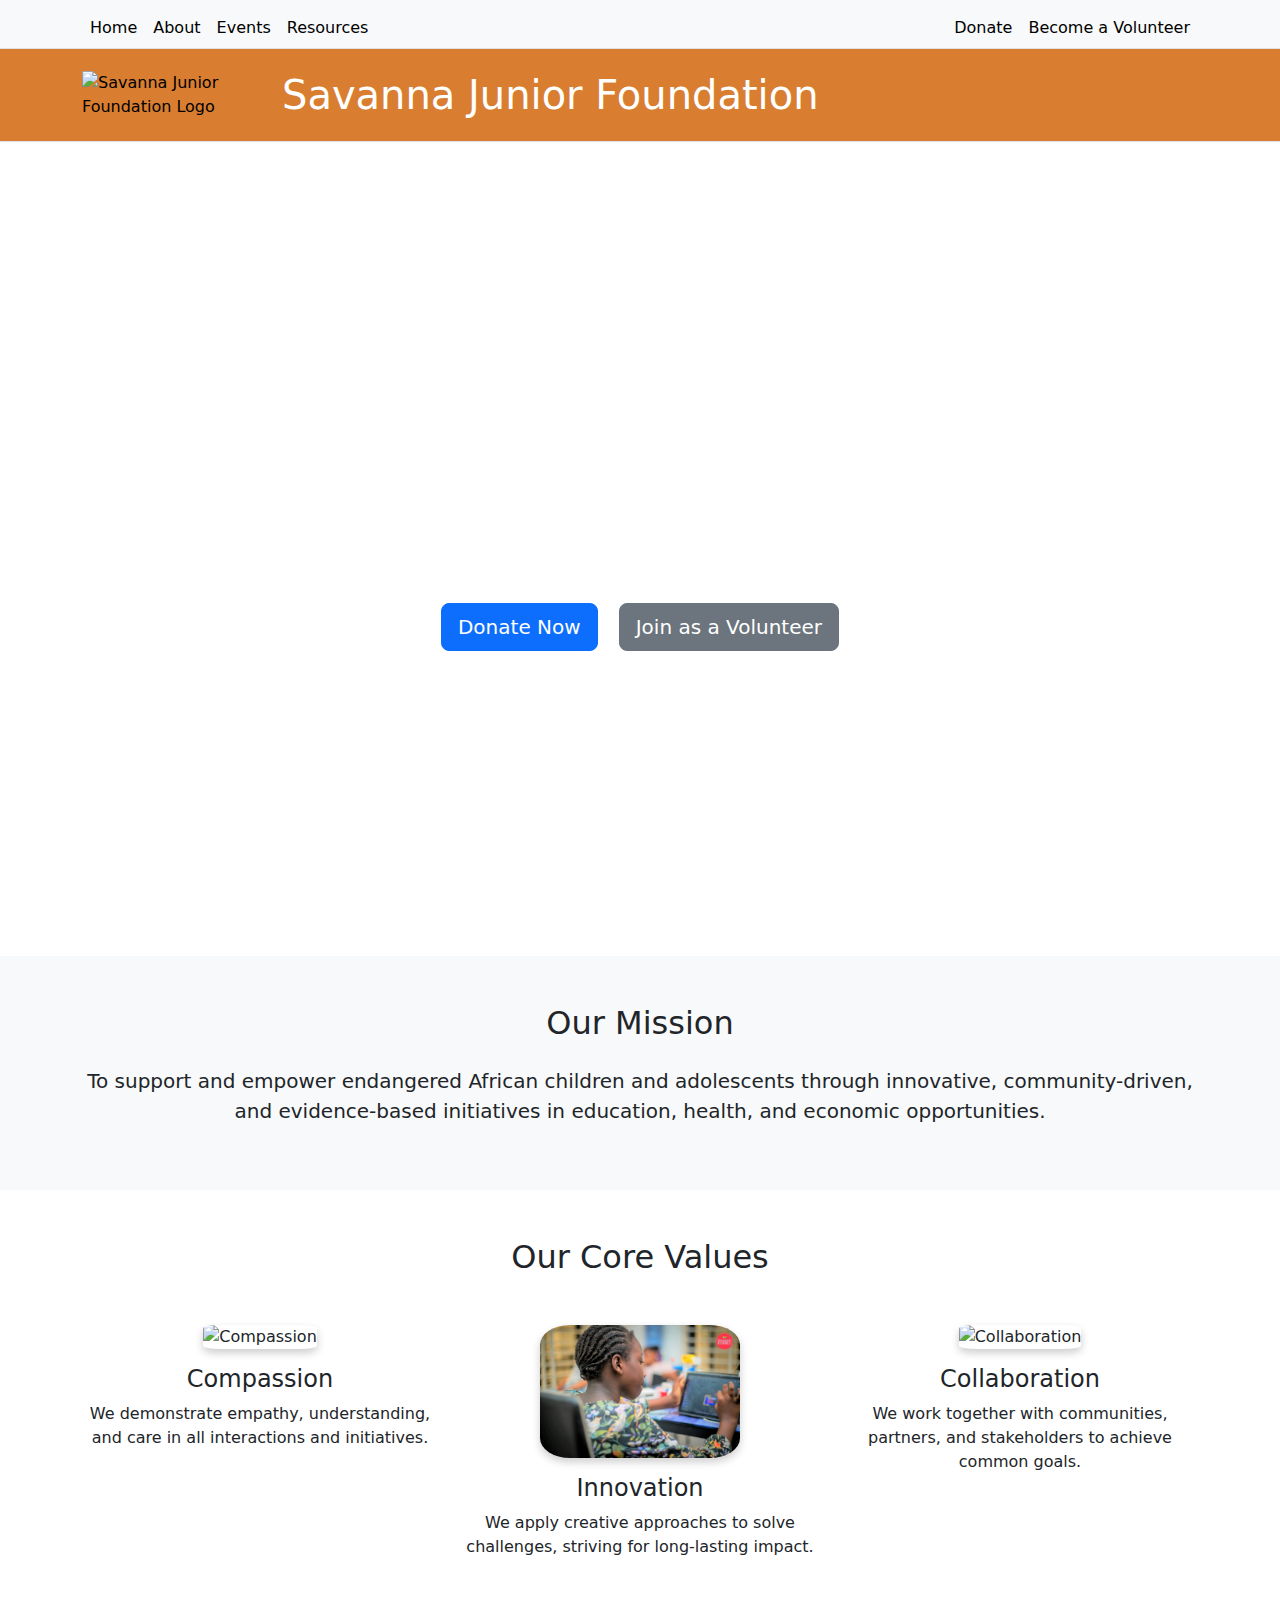
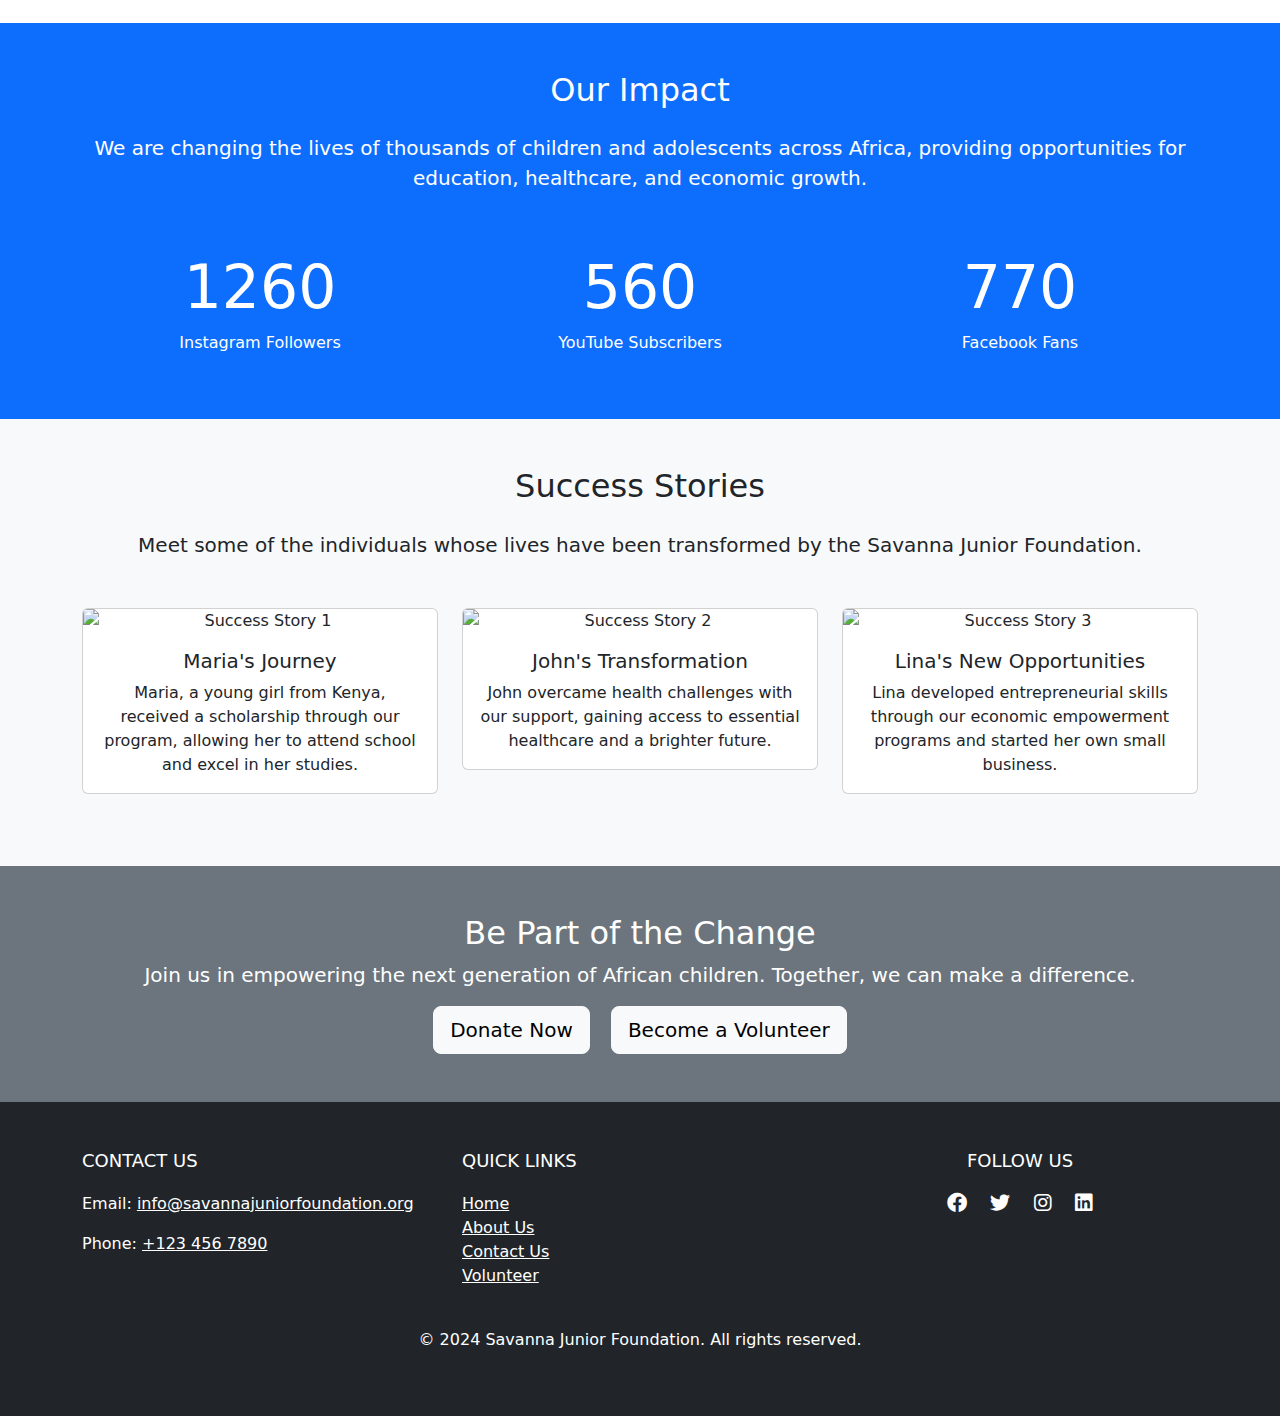
==== index.html @ 9a3e68cd "counter fix" ====
<!DOCTYPE html>
<html lang="en">
<head>
    <meta charset="UTF-8">
    <meta name="viewport" content="width=device-width, initial-scale=1.0">
    <title>Savanna Junior Foundation</title>
    <link href="https://cdn.jsdelivr.net/npm/bootstrap@5.3.3/dist/css/bootstrap.min.css" rel="stylesheet">
    <!-- Font Awesome -->
<link rel="stylesheet" href="https://cdnjs.cloudflare.com/ajax/libs/font-awesome/6.0.0-beta3/css/all.min.css">

    <link rel="stylesheet" href="./styles.css">
</head>
<body>

<!-- NavBar -->
<nav class="py-2 bg-body-tertiary border-bottom custom-navbar">
    <div class="container d-flex flex-wrap">
        <ul class="nav me-auto">
            <li class="nav-item"><a href="/" class="nav-link link-body-emphasis px-2 active" aria-current="page">Home</a></li>
            <li class="nav-item"><a href="/AboutUs.html" class="nav-link link-body-emphasis px-2">About</a></li>
            <li class="nav-item"><a href="/EventCalender.html" class="nav-link link-body-emphasis px-2">Events</a></li>
            <li class="nav-item"><a href="/Resources.html" class="nav-link link-body-emphasis px-2">Resources</a></li>
        </ul>
        <ul class="nav">
            <li class="nav-item"><a href="/Donation.html" class="nav-link link-body-emphasis px-2">Donate</a></li>
            <li class="nav-item"><a href="/Volunteer.html" class="nav-link link-body-emphasis px-2">Become a Volunteer</a></li>
        </ul>
    </div>
</nav>

<header class="py-3 mb-4 border-bottom">
    <div class="container d-flex flex-wrap justify-content-center">
        <a href="/" class="d-flex align-items-center mb-3 mb-lg-0 me-lg-auto link-body-emphasis text-decoration-none">
            <img src="./images/logo.png" width="200" alt="Savanna Junior Foundation Logo">
            <div class="fs-1 header-title">Savanna Junior Foundation</div>
        </a>
    </div>
</header>

<!-- Hero Section -->
<section class="hero-section text-center" style="background-image: url('./images/hero-image.png'); background-size: cover; background-position: center; padding: 80px 0; color: white;">
    <div class="container">
        <h1 class="display-4">Empowering Every Child</h1>
        <p class="lead">Supporting and empowering African children through innovative, community-driven, and evidence-based initiatives.</p>
        <a href="/Donation.html" class="btn btn-primary btn-lg">Donate Now</a>
        <a href="/Volunteer.html" class="btn btn-secondary btn-lg ms-3">Join as a Volunteer</a>
    </div>
</section>

<!-- Mission Section -->
<section class="py-5 text-center bg-light">
    <div class="container">
        <h2 class="mb-4">Our Mission</h2>
        <p class="lead">To support and empower endangered African children and adolescents through innovative, community-driven, and evidence-based initiatives in education, health, and economic opportunities.</p>
    </div>
</section>

<!-- Core Values Section -->
<section class="core-values py-5">
  <div class="container">
    <h2 class="text-center mb-5">Our Core Values</h2>
    <div class="row">
      <div class="col-md-4 text-center">
        <img src="./images/compassion.png" alt="Compassion" class="core-value-img img-fluid mb-3">
        <h4>Compassion</h4>
        <p>We demonstrate empathy, understanding, and care in all interactions and initiatives.</p>
      </div>
      <div class="col-md-4 text-center">
        <img src="./images/innovation.png" alt="Innovation" class="core-value-img img-fluid mb-3">
        <h4>Innovation</h4>
        <p>We apply creative approaches to solve challenges, striving for long-lasting impact.</p>
      </div>
      <div class="col-md-4 text-center">
        <img src="./images/collaboration.png" alt="Collaboration" class="core-value-img img-fluid mb-3">
        <h4>Collaboration</h4>
        <p>We work together with communities, partners, and stakeholders to achieve common goals.</p>
      </div>
    </div>
  </div>
</section>


<!-- Impact Section -->
<section class="py-5 bg-primary text-white">
  <div class="container text-center">
      <h2 class="mb-4">Our Impact</h2>
      <p class="lead mb-5">We are changing the lives of thousands of children and adolescents across Africa, providing opportunities for education, healthcare, and economic growth.</p>
      <div class="row">
          <div class="col-md-4">
              <h3 class="counter" data-target="12000">0</h3>
              <p>Instagram Followers</p>
          </div>
          <div class="col-md-4">
              <h3 class="counter" data-target="5000">0</h3>
              <p>YouTube Subscribers</p>
          </div>
          <div class="col-md-4">
              <h3 class="counter" data-target="7500">0</h3>
              <p>Facebook Fans</p>
          </div>
      </div>
  </div>
</section>


<!-- Success Stories Section -->
<section class="py-5 text-center bg-light">
    <div class="container">
        <h2 class="mb-4">Success Stories</h2>
        <p class="lead mb-5">Meet some of the individuals whose lives have been transformed by the Savanna Junior Foundation.</p>
        <div class="row">
            <div class="col-md-4">
                <div class="card mb-4">
                    <img src="./images/story1.jpg" class="card-img-top" alt="Success Story 1">
                    <div class="card-body">
                        <h5 class="card-title">Maria's Journey</h5>
                        <p class="card-text">Maria, a young girl from Kenya, received a scholarship through our program, allowing her to attend school and excel in her studies.</p>
                    </div>
                </div>
            </div>
            <div class="col-md-4">
                <div class="card mb-4">
                    <img src="./images/story2.jpg" class="card-img-top" alt="Success Story 2">
                    <div class="card-body">
                        <h5 class="card-title">John's Transformation</h5>
                        <p class="card-text">John overcame health challenges with our support, gaining access to essential healthcare and a brighter future.</p>
                    </div>
                </div>
            </div>
            <div class="col-md-4">
                <div class="card mb-4">
                    <img src="./images/story3.jpg" class="card-img-top" alt="Success Story 3">
                    <div class="card-body">
                        <h5 class="card-title">Lina's New Opportunities</h5>
                        <p class="card-text">Lina developed entrepreneurial skills through our economic empowerment programs and started her own small business.</p>
                    </div>
                </div>
            </div>
        </div>
    </div>
</section>

<!-- Call to Action Section -->
<section class="py-5 bg-secondary text-white text-center">
    <div class="container">
        <h2>Be Part of the Change</h2>
        <p class="lead">Join us in empowering the next generation of African children. Together, we can make a difference.</p>
        <a href="/Donation.html" class="btn btn-light btn-lg me-3">Donate Now</a>
        <a href="/Volunteer.html" class="btn btn-light btn-lg">Become a Volunteer</a>
    </div>
</section>

<!-- Footer -->
<footer class="py-5 bg-dark text-white">
  <div class="container">
    <div class="row">
      <!-- Contact Us Section -->
      <div class="col-md-4">
        <h5>Contact Us</h5>
        <p>Email: <a href="mailto:info@savannajuniorfoundation.org" class="text-white">info@savannajuniorfoundation.org</a></p>
        <p>Phone: <a href="tel:+1234567890" class="text-white">+123 456 7890</a></p>
      </div>
      <!-- Quick Links Section -->
      <div class="col-md-4">
        <h5>Quick Links</h5>
        <ul class="list-unstyled">
          <li><a href="/" class="text-white">Home</a></li>
          <li><a href="/AboutUs.html" class="text-white">About Us</a></li>
          <li><a href="/Contact.html" class="text-white">Contact Us</a></li>
          <li><a href="/Volunteer.html" class="text-white">Volunteer</a></li>
        </ul>
      </div>
      <!-- Follow Us Section -->
      <div class="col-md-4 text-center">
        <h5>Follow Us</h5>
        <ul class="list-inline">
          <li class="list-inline-item">
            <a href="#" class="text-white">
              <i class="fab fa-facebook fa-lg"></i>
            </a>
          </li>
          <li class="list-inline-item">
            <a href="#" class="text-white">
              <i class="fab fa-twitter fa-lg"></i>
            </a>
          </li>
          <li class="list-inline-item">
            <a href="#" class="text-white">
              <i class="fab fa-instagram fa-lg"></i>
            </a>
          </li>
          <li class="list-inline-item">
            <a href="#" class="text-white">
              <i class="fab fa-linkedin fa-lg"></i>
            </a>
          </li>
        </ul>
      </div>
    </div>
    <div class="text-center mt-4">
      <p>&copy; 2024 Savanna Junior Foundation. All rights reserved.</p>
    </div>
  </div>
</footer>

<script>
  const counters = document.querySelectorAll(".counter");

  counters.forEach((counter) => {
    counter.innerText = "0";

    const updateCounter = () => {
      const target = +counter.getAttribute("data-target");
      const count = +counter.innerText;

      const increment = target / 700;  // Adjust the speed by changing the divisor

      if (count < target) {
        counter.innerText = `${Math.ceil(count + increment)}`;
        setTimeout(updateCounter, 10);  // Speed of update (adjust for faster/slower)
      } else {
        counter.innerText = target;
      }
    };

    updateCounter();
  });
</script>

</body>
</html>
---- styles.css ----
/* navbar */
.custom-navbar {
    background-color: #D97E30; 
    padding-bottom: 0 !important; 
    position: sticky;
}

header.py-3.mb-4.border-bottom {
    padding-top: 30px;
    background-color:#D97E30 ;
    
}
.header-title{
    color: white;
}

.custom-navbar .nav-link:hover {
    color: #6a6968 !important; 
}

/*  */


/* foooter */
.custom-footer{
    background-color: #D97E30;
    color: white;
    width: auto;
}
.sub-btn{
    color: white;
    background-color: #1681c7;
    border: none;
    border-radius: 4px;
}
/*  */

/* hero  */
/* Styles for the hero section */
.hero-section {
    margin-top: -20px;
    background-image: url('./images/sand2.png');
    background-repeat: no-repeat;
    background-size: cover;
    height: 90vh;
    background-attachment: fixed;
    display: flex;
    justify-content: center;
    align-items: center;
    padding: 0 50px;
  }
  
  .hero-section > * {
    position: relative;
    z-index: 2;
  }
  
  /* Content will be side by side on larger screens */
  .hero-content {
    display: flex;
    flex-direction: row; /* Side by side layout */
    justify-content: space-between;
    align-items: center;
    gap: 2em;
    width: 100%;
    max-width: 1200px; /* Control max width of the content */
    text-align: center;
  }
  
  /* Hero image styles */
  .hero-image {
    flex: 1; /* Image takes up 1 part of the space */
    display: flex;
    justify-content: center;
    align-items: center;
    background-color: #1A83C8;
    padding: 20px;
  }
  
  .hero-image img {
    max-width: 100%; /* Ensures the image is responsive */
    height: auto;
  }
  
  /* Hero text styles */
  .hero-text {
    flex: 1; /* Text takes up 1 part of the space */
    text-align: left;
    padding: 20px;
    background-color: rgba(255, 255, 255, 0.8); /* Add a semi-transparent background for readability */
    border-radius: 10px;
    box-shadow: 0 4px 8px rgba(0, 0, 0, 0.1); /* Add a shadow for depth */
  }
  
  .hero-text h2 {
    font-size: 2.5rem;
    color: black;
  }
  
  .hero-text p {
    font-size: 1rem;
    line-height: 1.6;
    margin: 1em 0;
  }
  
  /* Button styling */
  .hero-btn {
    margin-top: 1.5em; /* Space above the button */
  }
  
  .hero-btn button {
    background-color: #1681c7;
    text-align: center;
    border: none;
    color: white;
    padding: 20px;
    border-radius: 0px;
    font-size: 1.2rem;
    cursor: pointer;
  }
  
  .hero-btn button:hover {
    background-color: #e04e2a;
  }
  
  /* Responsive Design for Tablets */
  @media (max-width: 768px) {
    .hero-content {
      flex-direction: column; /* Stack content vertically on smaller screens */
      gap: 1.5em;
    }
  
    .hero-image {
      padding: 40px;
    }
  
    .hero-text h2 {
      font-size: 2rem;
    }
  }
  
  /* Responsive Design for Mobile Devices */
  @media (max-width: 480px) {
    .hero-section {
      height: auto;
      background-attachment: scroll; /* Remove fixed background for mobile */
      padding: 20px;
    }
  
    .hero-content {
      flex-direction: column;
      gap: 1em;
    }
  
    .hero-image {
      padding: 40px;
    }
  
    .hero-text {
      padding: 10px;
    }
  
    .hero-text h2 {
      font-size: 1.6rem;
    }
  
    .hero-text p {
      font-size: 0.9rem;
    }
  
    .hero-btn button {
      font-size: 1rem;
      padding: 10px 20px;
    }
  }
  
/*  */





/* number counter */

.number-counter {
    background-color:#D97E30 ;
    display: flex;
    justify-content: center;
    align-items: center;
    gap: 30px; /* Add space between counter containers */
    flex-wrap: wrap; /* Allow wrapping to new lines if necessary */
    padding: 20px;
    margin-top: -100px;
  }
  
  
  .counter-container {
    display: flex;
    flex-direction: column;
    justify-content: center;
    text-align: center;
    margin: 30px 50px;
  }
  
  .counter {
    font-size: 60px;
    margin-top: 10px;
  }
  
  @media (max-width: 580px) {
    body {
      flex-direction: column;
    }
  }
  

/*  */



/* Core Values Section Styles */
.core-values {
    display: flex;
    flex-wrap: wrap; /* Allows items to wrap on smaller screens */
    justify-content: center; /* Centers content horizontally */
    padding: 20px; /* Adds padding to the section */
  }
  
  /* Individual Core Value Content */
  .core-value-content {
    display: flex; /* Flexbox for layout */
    flex-direction: column; /* Stack items vertically */
    align-items: center; /* Center items */
    margin: 20px; /* Space between items */
    max-width: 300px; /* Limit the width of each content block */
    text-align: center; /* Center the text */
  }
  
  /* Image Container with Overlay */
  .image-container {
    position: relative; /* For positioning the overlay */
  }
  
  .image-container img {
    /* max-width: 100%; Ensures responsiveness */
    height: auto; /* Maintain aspect ratio */
    border-radius: 10px; /* Optional: rounded corners */
    width: 500px;
    max-width: 100%; 
  }
  
  /* Overlay for Hover Effect */
  .overlay {
    position: absolute; /* Overlay positioned absolutely */
    top: 0;
    left: 0;
    right: 0;
    bottom: 0;
    background-color: rgba(0, 0, 0, 0.7); /* Semi-transparent background */
    color: white; /* Text color */
    display: flex; /* Flex to center the text */
    justify-content: center; /* Center horizontally */
    align-items: center; /* Center vertically */
    opacity: 0; /* Initially hidden */
    transition: opacity 0.3s ease; /* Smooth transition */
    border-radius: 10px; /* Optional: rounded corners */
  }
  
  .image-container:hover .overlay {
    opacity: 1; /* Show overlay on hover */
  }
  
  /* Core Value Text Styles */
  .core-value-text {
    margin-top: 10px; /* Space above text */
  }
  
  /* Responsive Styles */
  @media (max-width: 768px) {
    .core-value-content {
      max-width: 100%; /* Allow full width on smaller screens */
    }
  }
  



  /* /*  donation* */
  .donate {
    display: flex;
    justify-content: center;
    align-items: flex-start;
    flex-wrap: wrap; /* Allow wrapping on smaller screens */
    padding: 20px;
    background-color: #f9f9f9; /* Light background for contrast */
}

.donate-content {
    display: flex;
    justify-content: space-between;
    align-items: flex-start;
    flex-wrap: wrap; /* Allow wrapping on smaller screens */
    max-width: 1200px; /* Max width for larger screens */
    width: 100%;
}

.donate-image-container {
    flex: 1 1 200px; /* Allow flexibility, minimum width of 200px */
    margin-right: 20px; /* Space between image and text/form */
    text-align: center; /* Center the image */
}

.donate-image-container img {
    max-width: 100%; /* Responsive image */
    height: auto; /* Maintain aspect ratio */
}

.donate-content p {
    flex: 2 1 300px; /* Allow flexibility, minimum width of 300px */
    margin: 0 20px; /* Space around text */
    line-height: 1.5; /* Improve readability */
}

.donate-form {
    flex: 1 1 300px; /* Allow flexibility, minimum width of 300px */
    padding: 20px;
    border: 1px solid #ddd; /* Light border around the form */
    border-radius: 10px; /* Rounded corners */
    background-color: white; /* White background for the form */
    box-shadow: 0 2px 10px rgba(0, 0, 0, 0.1); /* Subtle shadow for depth */
}

.donate-form h3 {
    margin-top: 0; /* Remove top margin */
}

.donate-form input[type="text"],
.donate-form input[type="email"],
.donate-form input[type="number"] {
    width: 100%; /* Full width inputs */
    padding: 10px;
    margin-bottom: 15px; /* Space between inputs */
    border: 1px solid #ccc; /* Border for inputs */
    border-radius: 5px; /* Rounded corners for inputs */
}

.donate-form button {
    background-color: #1681c7; /* Button background color */
    color: white; /* Text color */
    padding: 10px 15px; /* Button padding */
    border: none; /* Remove default border */
    border-radius: 5px; /* Rounded corners */
    cursor: pointer; /* Pointer cursor on hover */
    font-size: 1rem; /* Font size for button */
}

.donate-form button:hover {
    background-color: #e04e2a; /* Button hover color */
}

/* Media Queries */
@media (max-width: 768px) {
    .donate {
        flex-direction: column; /* Stack vertically on smaller screens */
        align-items: center; /* Center align */
    }

    .donate-content {
        flex-direction: column; /* Stack content vertically */
        align-items: center; /* Center align */
    }

    .donate-image-container {
        margin-right: 0; /* Remove right margin on smaller screens */
        margin-bottom: 20px; /* Space below the image */
    }

    .donate-content p,
    .donate-form {
        width: 100%; /* Full width for smaller screens */
        max-width: none; /* Remove max-width */
        margin: 0; /* Remove margins */
    }
}

.donate-form label {
    display: inline-block; /* Make labels inline to position side by side */
    margin-right: 15px; /* Space between radio options */
    font-size: 1rem; /* Font size for the labels */
}




  /*  */


  /* about us  */
  .about-us-container {
    display: flex;
    align-items: center;
    position: relative;
    padding: 50px;
  }
  
  .about-us-image {
    flex: 1;
    position: relative;
  }
  
  .about-us-image img {
    width: 100%;
    height: 900px; /* You can adjust this height */
    object-fit: cover;
  }
  
  .about-us-content {
    flex: 1;
    background-color: rgba(255, 255, 255, 0.8); /* Semi-transparent background for the text */
    padding: 20px;
    position: relative;
    top: -50px; /* Moves the text box upwards to overlap the image */
    margin-left: -300px; /* Moves the text over the image */
    z-index: 1;
    box-shadow: 0 4px 8px rgba(0, 0, 0, 0.1); /* Optional shadow for depth */
    border-radius: 10px; /* Optional: Rounded corners */
  }
  
  .about-us-content h2 {
    font-size: 2rem;
    margin-bottom: 10px;
  }
  
  .about-us-content p {
    font-size: 1.2rem;
  }
  
  @media (max-width: 768px) {
    .about-us-container {
      flex-direction: column; /* Stack the image and text vertically on smaller screens */
      padding: 20px;
    }
  
    .about-us-content {
      top: 0;
      margin-left: 0;
      margin-top: -20px; /* Optional: Adjust spacing on smaller screens */
    }
  
    .about-us-image img {
      height: 300px;
    }
  }
  
  @media (max-width: 480px) {
    .about-us-content h2 {
      font-size: 1.5rem;
    }
  
    .about-us-content p {
      font-size: 1rem;
    }
  }



  .mission-vision-purpose {
    display: flex;
    flex-direction: column;
    gap: 50px;
    padding: 50px;
  }
  
  .section {
    display: flex;
    align-items: center;
    gap: 30px;
    justify-content: space-between;
  }
  
  .section .text {
    flex: 1;
    padding: 20px;
    background-color: rgba(255, 255, 255, 0.8); /* Optional: For better readability */
    border-radius: 10px;
    box-shadow: 0 4px 8px rgba(0, 0, 0, 0.1);
  }
  
  .section .text h2 {
    font-size: 2rem;
    margin-bottom: 10px;
  }
  
  .section .text p {
    font-size: 1.2rem;
  }
  
  .section .image {
    flex: 1;
  }
  
  .section .image img {
    width: 100%;
    height: auto;
    object-fit: cover;
    border-radius: 10px;
  }
  
  /* Mission Section: Image on the right, text on the left */
  .mission .image {
    order: 2;
  }
  .mission .text {
    order: 1;
  }
  
  /* Vision Section: Image on the left, text on the right */
  .vision .image {
    order: 1;
  }
  .vision .text {
    order: 2;
  }
  
  /* Purpose Section: Image on the right, text on the left */
  .purpose .image {
    order: 2;
  }
  .purpose .text {
    order: 1;
  }
  
  /* Responsive Design */
  @media (max-width: 768px) {
    .section {
      flex-direction: column;
      text-align: center;
    }
  
    .section .image, .section .text {
      order: unset; /* Reset the order */
    }
  
    .section .image img {
      height: 300px; /* Adjust image height for smaller screens */
    }
  }
  
  @media (max-width: 480px) {
    .section .text h2 {
      font-size: 1.5rem;
    }
  
    .section .text p {
      font-size: 1rem;
    }
  }
  
  
  

  .principles {
    text-align: left;
    margin: 50px auto;
    padding: 0 20px;
    max-width: 800px;
  }
  
  .principles h2 {
    font-size: 2rem;
    margin-bottom: 30px;
  }
  
  .principle h3 {
    font-size: 1.5rem;
    margin-bottom: 10px;
  }
  
  .principle p {
    font-size: 1rem;
    margin-bottom: 20px;
  }
  
  /* Responsive Design */
  @media (max-width: 768px) {
    .principles h2 {
      font-size: 1.8rem;
    }
  
    .principle h3 {
      font-size: 1.3rem;
    }
  
    .principle p {
      font-size: 0.95rem;
    }
  }
  


  .my-team {
    text-align: center;
    padding: 50px 20px;
  }
  
  .my-team h2 {
    font-size: 2rem;
    margin-bottom: 30px;
  }
  
  .team-member {
    display: inline-block;
    width: 250px;
    margin: 20px;
    vertical-align: top;
    text-align: center;
  }
  
  .team-member img {
    width: 100%;
    height: auto;
    border-radius: 50%;
    box-shadow: 0 4px 10px rgba(0, 0, 0, 0.1);
  }
  
  .team-member p {
    margin-top: 10px;
    font-size: 1rem;
  }
  
  /* Responsive Design */
  @media (max-width: 768px) {
    .team-member {
      width: 45%;
    }
  }
  
  @media (max-width: 480px) {
    .team-member {
      width: 90%;
      margin: 10px auto;
    }
  }
  
  /*  */



  /* events calender */
  /* Overall Page Layout */
.events-page {
    padding: 20px;
  }
  
  /* Upcoming Event and Calendar Side by Side */
  .upcoming-calendar-container {
    display: flex;
    justify-content: space-between;
    gap: 50px;
    margin-bottom: 50px;
  }
  
  .upcoming-event, .calendar-container {
    flex: 1;
    background-color: rgba(255, 255, 255, 0.8);
    padding: 20px;
    border-radius: 8px;
    box-shadow: 0 4px 6px rgba(0, 0, 0, 0.1);
  }
  
  .upcoming-event h2, .calendar-container h2 {
    font-size: 1.8rem;
    margin-bottom: 20px;
  }
  
  .calendar-container {
    text-align: center;
  }
  
  #event-date-picker {
    padding: 10px;
    border-radius: 5px;
    border: 1px solid #ccc;
    font-size: 1rem;
  }
  
  #check-event-btn {
    margin-top: 10px;
    padding: 10px 20px;
    background-color: #1681c7;
    color: white;
    cursor: pointer;
    border: none;
    border-radius: 5px;
    font-size: 1rem;
  }
  
  #check-event-btn:hover {
    background-color: #e04e2a;
  }
  
  #event-message {
    margin-top: 20px;
    font-size: 1.2rem;
    font-weight: bold;
  }
  
  /* Recent Events Section */
  .past-events-grid {
    display: grid;
    grid-template-columns: repeat(3, 1fr);
    gap: 20px;
  }
  
  .event-card {
    background-color: rgba(255, 255, 255, 0.8);
    border-radius: 8px;
    overflow: hidden;
    box-shadow: 0 4px 6px rgba(0, 0, 0, 0.1);
    text-align: center;
  }
  
  .event-card img {
    width: 100%;
    height: 150px;
    object-fit: cover;
  }
  
  .event-details {
    padding: 15px;
  }
  
  .event-details h3 {
    font-size: 1.5rem;
    margin-bottom: 10px;
  }
  
  .event-details p {
    font-size: 1rem;
  }
  
  /* Responsive Design */
  @media (max-width: 768px) {
    .upcoming-calendar-container {
      flex-direction: column;
      align-items: center;
    }
  
    .past-events-grid {
      grid-template-columns: repeat(2, 1fr);
    }
  
    .event-card img {
      height: 120px;
    }
  
    .event-details h3 {
      font-size: 1.2rem;
    }
  }
  
  @media (max-width: 480px) {
    .past-events-grid {
      grid-template-columns: 1fr;
    }
  
    .event-card img {
      height: 100px;
    }
  
    .event-details h3 {
      font-size: 1rem;
    }
  
    .upcoming-event, .calendar-container {
      padding: 15px;
    }
  }
  
  
  
  /*  */

  .core-value-img {
    max-width: 200px; /* Increase image size */
    border-radius: 15%; /* Make images circular */
    box-shadow: 0 4px 8px rgba(0, 0, 0, 0.2); /* Add shadow */
    transition: transform 0.3s ease, box-shadow 0.3s ease;
  }
  
  .core-value-img:hover {
    transform: scale(1.1); /* Slightly increase size on hover */
    box-shadow: 0 8px 16px rgba(0, 0, 0, 0.3); /* Darker shadow on hover */
  }
  
/* footer */
  footer .list-inline-item {
    margin: 0 10px; /* Space between icons */
  }
  
  footer .list-inline-item a:hover {
    color: #f8c14d; /* A soft color change on hover for the icons */
  }
  
  footer h5 {
    margin-bottom: 20px;
    text-transform: uppercase;
    font-size: 18px;
  }
  
  footer ul a:hover {
    color: #f8c14d; /* Highlight links on hover */
  }
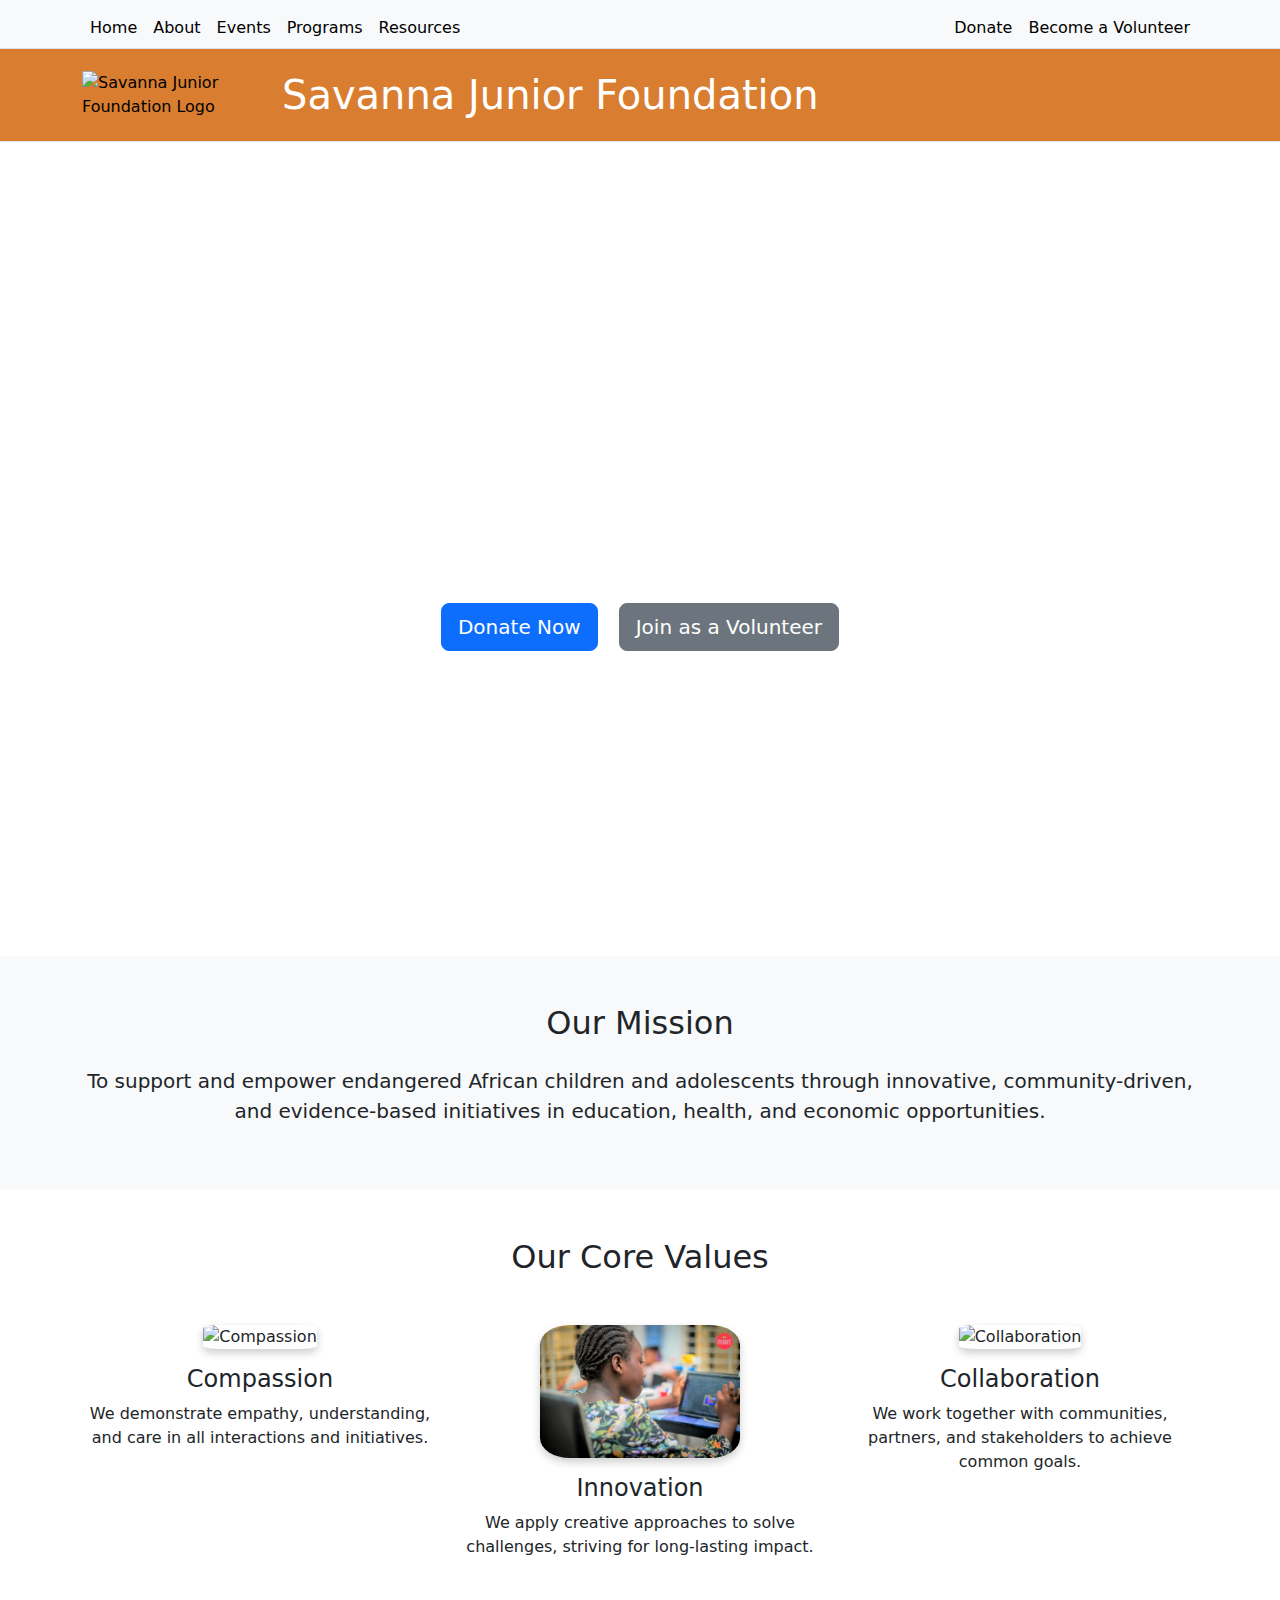
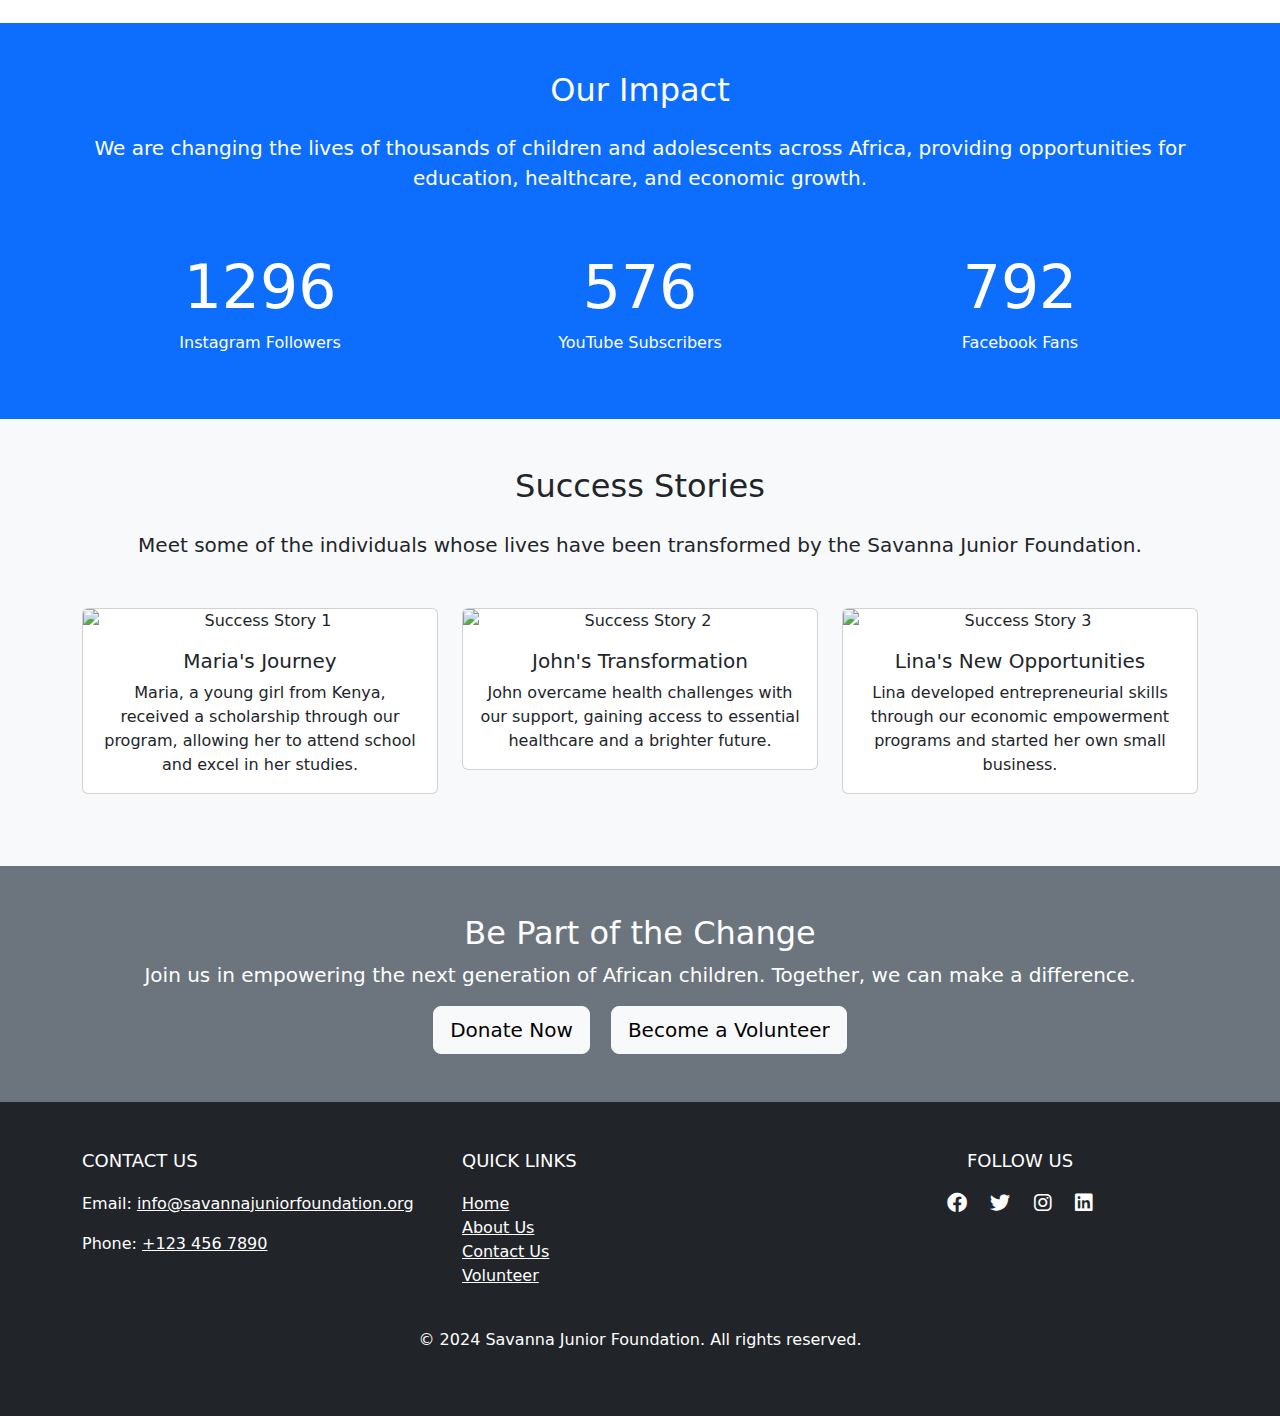
==== commit 07339827: "Merge branch 'hlogie' of https://github.com/LindseyM23/Savanna-Foundation into Lindsey" ====
--- a/index.html
+++ b/index.html
@@ -19,7 +19,8 @@
             <li class="nav-item"><a href="/" class="nav-link link-body-emphasis px-2 active" aria-current="page">Home</a></li>
             <li class="nav-item"><a href="/AboutUs.html" class="nav-link link-body-emphasis px-2">About</a></li>
             <li class="nav-item"><a href="/EventCalender.html" class="nav-link link-body-emphasis px-2">Events</a></li>
-            <li class="nav-item"><a href="/Resources.html" class="nav-link link-body-emphasis px-2">Resources</a></li>
+            <li class="nav-item"><a href="/Programs.html" class="nav-link link-body-emphasis px-2">Programs</a></li>
+            <li class="nav-item"><a href="/Resource.html" class="nav-link link-body-emphasis px-2">Resources</a></li>
         </ul>
         <ul class="nav">
             <li class="nav-item"><a href="/Donation.html" class="nav-link link-body-emphasis px-2">Donate</a></li>
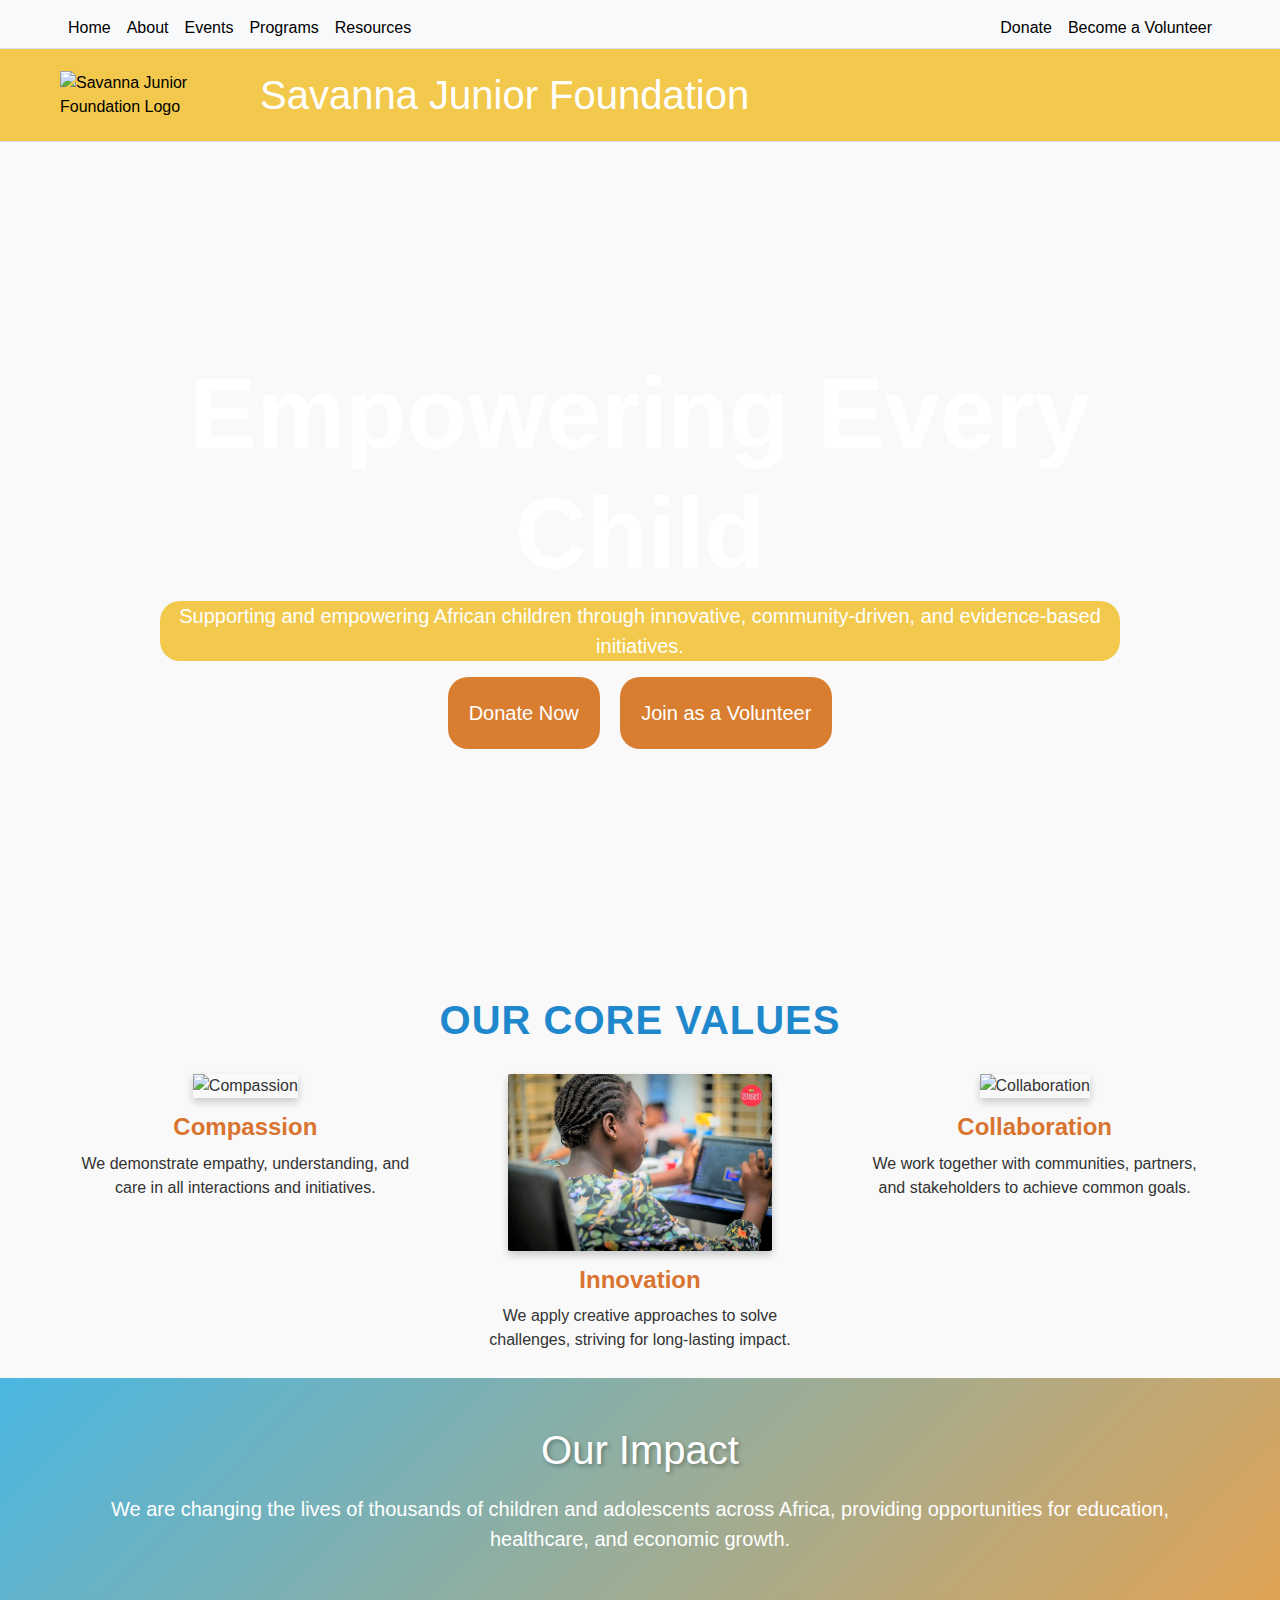
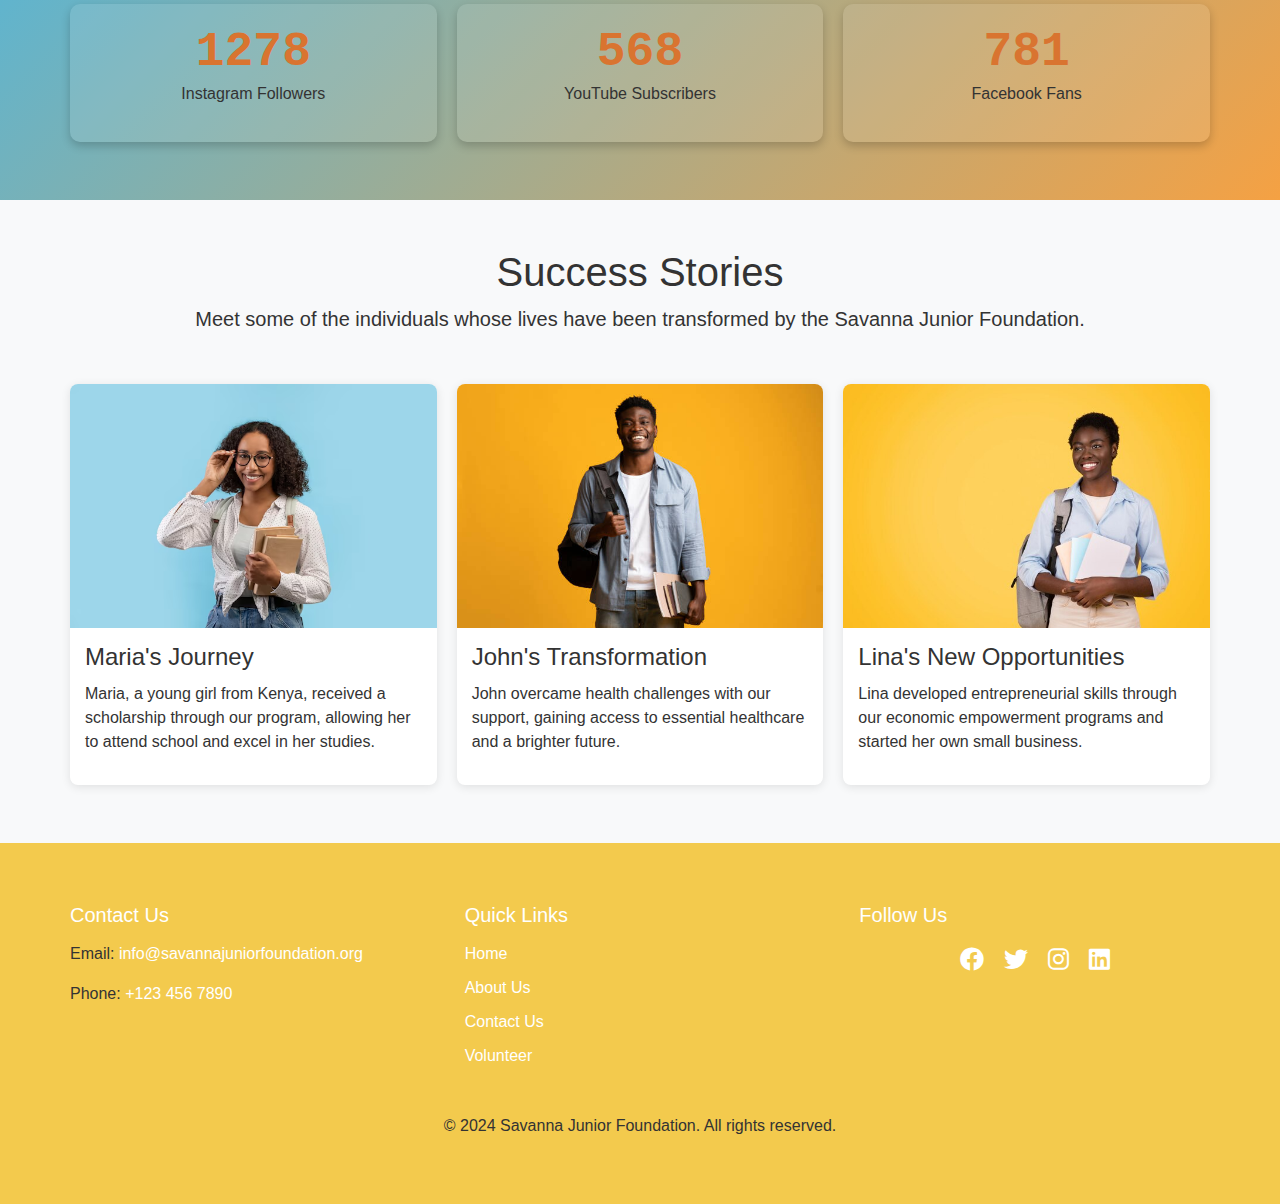
==== commit d21cfba9: "added dummy images so some pages" ====
--- a/index.html
+++ b/index.html
@@ -43,36 +43,36 @@
     <div class="container">
         <h1 class="display-4">Empowering Every Child</h1>
         <p class="lead">Supporting and empowering African children through innovative, community-driven, and evidence-based initiatives.</p>
-        <a href="/Donation.html" class="btn btn-primary btn-lg">Donate Now</a>
-        <a href="/Volunteer.html" class="btn btn-secondary btn-lg ms-3">Join as a Volunteer</a>
+        <a href="/Donation.html" class="btn btn-custom btn-lg" >Donate Now</a>
+        <a href="/Volunteer.html" class="btn btn-custom btn-lg ms-3">Join as a Volunteer</a>
     </div>
 </section>
 
 <!-- Mission Section -->
-<section class="py-5 text-center bg-light">
+<!-- <section class="py-5 text-center bg-light">
     <div class="container">
         <h2 class="mb-4">Our Mission</h2>
         <p class="lead">To support and empower endangered African children and adolescents through innovative, community-driven, and evidence-based initiatives in education, health, and economic opportunities.</p>
     </div>
-</section>
+</section> -->
 
 <!-- Core Values Section -->
-<section class="core-values py-5">
+<section class="core-values"></section>
   <div class="container">
-    <h2 class="text-center mb-5">Our Core Values</h2>
+    <h2 class="core-values-heading">Our Core Values</h2>
     <div class="row">
-      <div class="col-md-4 text-center">
-        <img src="./images/compassion.png" alt="Compassion" class="core-value-img img-fluid mb-3">
+      <div class="core-value">
+        <img src="./images/compassion.png" alt="Compassion" class="core-value-img">
         <h4>Compassion</h4>
         <p>We demonstrate empathy, understanding, and care in all interactions and initiatives.</p>
       </div>
-      <div class="col-md-4 text-center">
-        <img src="./images/innovation.png" alt="Innovation" class="core-value-img img-fluid mb-3">
+      <div class="core-value">
+        <img src="./images/innovation.png" alt="Innovation" class="core-value-img">
         <h4>Innovation</h4>
         <p>We apply creative approaches to solve challenges, striving for long-lasting impact.</p>
       </div>
-      <div class="col-md-4 text-center">
-        <img src="./images/collaboration.png" alt="Collaboration" class="core-value-img img-fluid mb-3">
+      <div class="core-value">
+        <img src="./images/collaboration.png" alt="Collaboration" class="core-value-img">
         <h4>Collaboration</h4>
         <p>We work together with communities, partners, and stakeholders to achieve common goals.</p>
       </div>
@@ -82,150 +82,133 @@
 
 
 <!-- Impact Section -->
-<section class="py-5 bg-primary text-white">
+<section class="impact py-5">
   <div class="container text-center">
-      <h2 class="mb-4">Our Impact</h2>
-      <p class="lead mb-5">We are changing the lives of thousands of children and adolescents across Africa, providing opportunities for education, healthcare, and economic growth.</p>
-      <div class="row">
-          <div class="col-md-4">
-              <h3 class="counter" data-target="12000">0</h3>
-              <p>Instagram Followers</p>
-          </div>
-          <div class="col-md-4">
-              <h3 class="counter" data-target="5000">0</h3>
-              <p>YouTube Subscribers</p>
-          </div>
-          <div class="col-md-4">
-              <h3 class="counter" data-target="7500">0</h3>
-              <p>Facebook Fans</p>
-          </div>
-      </div>
-  </div>
-</section>
+    <h2 class="impact-heading">Our Impact</h2>
+    <p class="impact-description">We are changing the lives of thousands of children and adolescents across Africa, providing opportunities for education, healthcare, and economic growth.</p>
+    <div class="impact-row">
+      <div class="impact-item">
+        <h3 class="counter" data-target="12000">0</h3>
+        <p>Instagram Followers</p>
+      </div>
+      <div class="impact-item">
+        <h3 class="counter" data-target="5000">0</h3>
+        <p>YouTube Subscribers</p>
+      </div>
+      <div class="impact-item">
+        <h3 class="counter" data-target="7500">0</h3>
+        <p>Facebook Fans</p>
+      </div>
+    </div>
+  </div>
+</section>
+
 
 
 <!-- Success Stories Section -->
-<section class="py-5 text-center bg-light">
-    <div class="container">
-        <h2 class="mb-4">Success Stories</h2>
-        <p class="lead mb-5">Meet some of the individuals whose lives have been transformed by the Savanna Junior Foundation.</p>
-        <div class="row">
-            <div class="col-md-4">
-                <div class="card mb-4">
-                    <img src="./images/story1.jpg" class="card-img-top" alt="Success Story 1">
-                    <div class="card-body">
-                        <h5 class="card-title">Maria's Journey</h5>
-                        <p class="card-text">Maria, a young girl from Kenya, received a scholarship through our program, allowing her to attend school and excel in her studies.</p>
-                    </div>
-                </div>
-            </div>
-            <div class="col-md-4">
-                <div class="card mb-4">
-                    <img src="./images/story2.jpg" class="card-img-top" alt="Success Story 2">
-                    <div class="card-body">
-                        <h5 class="card-title">John's Transformation</h5>
-                        <p class="card-text">John overcame health challenges with our support, gaining access to essential healthcare and a brighter future.</p>
-                    </div>
-                </div>
-            </div>
-            <div class="col-md-4">
-                <div class="card mb-4">
-                    <img src="./images/story3.jpg" class="card-img-top" alt="Success Story 3">
-                    <div class="card-body">
-                        <h5 class="card-title">Lina's New Opportunities</h5>
-                        <p class="card-text">Lina developed entrepreneurial skills through our economic empowerment programs and started her own small business.</p>
-                    </div>
-                </div>
-            </div>
-        </div>
-    </div>
-</section>
+<section class="success-stories py-5 bg-light">
+  <div class="container">
+      <div class="text-left">
+          <h2 class="success-heading">Success Stories</h2>
+          <p class="success-description">Meet some of the individuals whose lives have been transformed by the Savanna Junior Foundation.</p>
+      </div>
+      <div class="stories-row">
+          <div class="story-card">
+              <img src="./images/sucess.s1.png" class="story-img" alt="Success Story 1">
+              <div class="story-body">
+                  <h5 class="story-title">Maria's Journey</h5>
+                  <p class="story-text">Maria, a young girl from Kenya, received a scholarship through our program, allowing her to attend school and excel in her studies.</p>
+              </div>
+          </div>
+          <div class="story-card">
+              <img src="./images/sucess.s2.png" class="story-img" alt="Success Story 2">
+              <div class="story-body">
+                  <h5 class="story-title">John's Transformation</h5>
+                  <p class="story-text">John overcame health challenges with our support, gaining access to essential healthcare and a brighter future.</p>
+              </div>
+          </div>
+          <div class="story-card">
+              <img src="./images/sucess.s3.png" class="story-img" alt="Success Story 3">
+              <div class="story-body">
+                  <h5 class="story-title">Lina's New Opportunities</h5>
+                  <p class="story-text">Lina developed entrepreneurial skills through our economic empowerment programs and started her own small business.</p>
+              </div>
+          </div>
+      </div>
+  </div>
+</section>
+
+
 
 <!-- Call to Action Section -->
-<section class="py-5 bg-secondary text-white text-center">
+<!-- <section class="py-5 bg-secondary text-white text-center">
     <div class="container">
         <h2>Be Part of the Change</h2>
         <p class="lead">Join us in empowering the next generation of African children. Together, we can make a difference.</p>
         <a href="/Donation.html" class="btn btn-light btn-lg me-3">Donate Now</a>
         <a href="/Volunteer.html" class="btn btn-light btn-lg">Become a Volunteer</a>
     </div>
-</section>
+</section> -->
 
 <!-- Footer -->
-<footer class="py-5 bg-dark text-white">
+<footer>
   <div class="container">
-    <div class="row">
-      <!-- Contact Us Section -->
-      <div class="col-md-4">
-        <h5>Contact Us</h5>
-        <p>Email: <a href="mailto:info@savannajuniorfoundation.org" class="text-white">info@savannajuniorfoundation.org</a></p>
-        <p>Phone: <a href="tel:+1234567890" class="text-white">+123 456 7890</a></p>
-      </div>
-      <!-- Quick Links Section -->
-      <div class="col-md-4">
-        <h5>Quick Links</h5>
-        <ul class="list-unstyled">
-          <li><a href="/" class="text-white">Home</a></li>
-          <li><a href="/AboutUs.html" class="text-white">About Us</a></li>
-          <li><a href="/Contact.html" class="text-white">Contact Us</a></li>
-          <li><a href="/Volunteer.html" class="text-white">Volunteer</a></li>
-        </ul>
-      </div>
-      <!-- Follow Us Section -->
-      <div class="col-md-4 text-center">
-        <h5>Follow Us</h5>
-        <ul class="list-inline">
-          <li class="list-inline-item">
-            <a href="#" class="text-white">
-              <i class="fab fa-facebook fa-lg"></i>
-            </a>
-          </li>
-          <li class="list-inline-item">
-            <a href="#" class="text-white">
-              <i class="fab fa-twitter fa-lg"></i>
-            </a>
-          </li>
-          <li class="list-inline-item">
-            <a href="#" class="text-white">
-              <i class="fab fa-instagram fa-lg"></i>
-            </a>
-          </li>
-          <li class="list-inline-item">
-            <a href="#" class="text-white">
-              <i class="fab fa-linkedin fa-lg"></i>
-            </a>
-          </li>
-        </ul>
-      </div>
-    </div>
-    <div class="text-center mt-4">
-      <p>&copy; 2024 Savanna Junior Foundation. All rights reserved.</p>
-    </div>
+      <div class="row">
+          <!-- Contact Us Section -->
+          <div class="col">
+              <h5>Contact Us</h5>
+              <p>Email: <a href="mailto:info@savannajuniorfoundation.org">info@savannajuniorfoundation.org</a></p>
+              <p>Phone: <a href="tel:+1234567890">+123 456 7890</a></p>
+          </div>
+          <!-- Quick Links Section -->
+          <div class="col">
+              <h5>Quick Links</h5>
+              <ul>
+                  <li><a href="/">Home</a></li>
+                  <li><a href="/AboutUs.html">About Us</a></li>
+                  <li><a href="/Contact.html">Contact Us</a></li>
+                  <li><a href="/Volunteer.html">Volunteer</a></li>
+              </ul>
+          </div>
+          <!-- Follow Us Section -->
+          <div class="col">
+              <h5>Follow Us</h5>
+              <ul class="social-links">
+                  <li><a href="#"><i class="fab fa-facebook"></i></a></li>
+                  <li><a href="#"><i class="fab fa-twitter"></i></a></li>
+                  <li><a href="#"><i class="fab fa-instagram"></i></a></li>
+                  <li><a href="#"><i class="fab fa-linkedin"></i></a></li>
+              </ul>
+          </div>
+      </div>
+      <div class="footer-bottom">
+          <p>&copy; 2024 Savanna Junior Foundation. All rights reserved.</p>
+      </div>
   </div>
 </footer>
-
+<!--  -->
 <script>
-  const counters = document.querySelectorAll(".counter");
-
-  counters.forEach((counter) => {
-    counter.innerText = "0";
-
-    const updateCounter = () => {
-      const target = +counter.getAttribute("data-target");
-      const count = +counter.innerText;
-
-      const increment = target / 700;  // Adjust the speed by changing the divisor
-
-      if (count < target) {
-        counter.innerText = `${Math.ceil(count + increment)}`;
-        setTimeout(updateCounter, 10);  // Speed of update (adjust for faster/slower)
-      } else {
-        counter.innerText = target;
-      }
-    };
-
-    updateCounter();
-  });
+const counters = document.querySelectorAll(".counter");
+
+counters.forEach((counter) => {
+  counter.innerText = "0";
+
+  const updateCounter = () => {
+    const target = +counter.getAttribute("data-target");
+    const count = +counter.innerText;
+
+    const increment = target / 700;  // Adjust the speed by changing the divisor
+
+    if (count < target) {
+      counter.innerText = `${Math.ceil(count + increment)}`;
+      setTimeout(updateCounter, 10);  // Speed of update (adjust for faster/slower)
+    } else {
+      counter.innerText = target;
+    }
+  };
+
+  updateCounter();
+});
 </script>
 
 </body>
--- a/styles.css
+++ b/styles.css
@@ -1,13 +1,13 @@
 /* navbar */
 .custom-navbar {
-    background-color: #D97E30; 
+    background-color: #D97E30 ; 
     padding-bottom: 0 !important; 
     position: sticky;
 }
 
 header.py-3.mb-4.border-bottom {
     padding-top: 30px;
-    background-color:#D97E30 ;
+    background-color: #F2C94C ;
     
 }
 .header-title{
@@ -37,7 +37,7 @@
 
 /* hero  */
 /* Styles for the hero section */
-.hero-section {
+ .hero-section {
     margin-top: -20px;
     background-image: url('./images/sand2.png');
     background-repeat: no-repeat;
@@ -172,9 +172,9 @@
       font-size: 1rem;
       padding: 10px 20px;
     }
-  }
-  
-/*  */
+  } */
+  
+/* 
 
 
 
@@ -239,10 +239,12 @@
   /* Image Container with Overlay */
   .image-container {
     position: relative; /* For positioning the overlay */
+    
   }
   
   .image-container img {
     /* max-width: 100%; Ensures responsiveness */
+    max-width: 100%;
     height: auto; /* Maintain aspect ratio */
     border-radius: 10px; /* Optional: rounded corners */
     width: 500px;
@@ -282,6 +284,89 @@
     }
   }
   
+  .core-value-img {
+    max-width: 100px;
+    border-radius: 1%; /* Make images circular */
+    box-shadow: 0 4px 8px rgba(0, 0, 0, 0.2); /* Add shadow */
+    transition: transform 0.3s ease, box-shadow 0.3s ease;
+    min-width: none;
+  }
+  
+  .core-value-img:hover {
+    transform: scale(1.1); /* Slightly increase size on hover */
+    box-shadow: 0 8px 16px rgba(0, 0, 0, 0.3); /* Darker shadow on hover */
+  }
+
+
+  /*  */
+
+
+  /* impact section */
+  .py-5 {
+    padding-top: 3rem; /* Adjust top padding */
+    padding-bottom: 3rem; /* Adjust bottom padding */
+}
+
+.bg-primary {
+    background-color: #F5F5F5; /* Neutral background color */
+    color: #333; /* Darker text color for contrast */
+    text-align: center; /* Center text for all elements */
+}
+
+.container {
+    max-width: 1200px; /* Max width for the container */
+    margin: 0 auto; /* Center the container */
+    padding: 0 20px; /* Add padding on the sides */
+}
+
+.mb-4 {
+    margin-bottom: 1.5rem; /* Margin bottom for headings */
+}
+
+.lead {
+    font-size: 1.25rem; /* Larger font for lead paragraph */
+    color: #666; /* Lighter gray for readability */
+}
+
+.row {
+    display: flex; /* Use flexbox for layout */
+    justify-content: space-around; /* Space elements evenly */
+    flex-wrap: wrap; /* Wrap items if necessary */
+}
+
+.col-md-4 {
+    flex: 1 1 30%; /* Set basis for flex items */
+    max-width: 30%; /* Limit maximum width */
+    margin: 10px; /* Space between items */
+    text-align: center; /* Center text */
+}
+
+.counter {
+    font-size: 3rem; /* Large font size for counters */
+    margin: 0; /* Remove default margin */
+    font-family: 'Courier New', Courier, monospace; /* Change font for numbers */
+    color: #D97430; /* Accent color for numbers */
+}
+
+p {
+    color: #666; /* Lighter gray for paragraph text */
+    font-size: 1rem; /* Adjust font size for paragraphs */
+    line-height: 1.5; /* Improve readability */
+}
+
+/* Media Query for Smaller Screens */
+@media (max-width: 768px) {
+    .row {
+        flex-direction: column; /* Stack items vertically */
+        align-items: center; /* Center items horizontally */
+    }
+
+    .col-md-4 {
+        max-width: 100%; /* Allow items to take full width */
+        margin: 10px 0; /* Add vertical spacing between items */
+    }
+}
+  /*  */
 
 
 
@@ -343,6 +428,33 @@
     border: 1px solid #ccc; /* Border for inputs */
     border-radius: 5px; /* Rounded corners for inputs */
 }
+.display-4{
+  font-weight: bolder;
+  font-size: 100px ;
+
+}
+.lead{
+  font-size: 20px;
+  color: white;
+  background-color: #F2C94C;
+  margin-left:100px;
+  margin-right: 100px;
+  border-radius: 20px;
+
+}
+
+.btn-custom{
+  background-color: #d97e30;
+  color: white;
+  font-size: 20px;
+  padding: 20px;
+  border-radius: 20px;
+
+}
+.btn-custom:hover{
+  background-color: #F2C94C;
+}
+
 
 .donate-form button {
     background-color: #1681c7; /* Button background color */
@@ -387,260 +499,470 @@
     display: inline-block; /* Make labels inline to position side by side */
     margin-right: 15px; /* Space between radio options */
     font-size: 1rem; /* Font size for the labels */
-}
-
-
+
+    }
+
+
+/* core values */
+.container {
+  max-width: 1200px; /* Max width for the container */
+  margin: 0 auto; /* Center the container */
+  padding: 0 20px; /* Add padding on the sides */
+}
+
+
+
+.core-values-heading {
+  font-size: 2.5rem; /* Adjust font size */
+  color: #1F88CC; /* Heading color */
+  font-weight: bold; /* Bold heading */
+  text-transform: uppercase; /* Uppercase letters */
+  letter-spacing: 1px; /* Spacing between letters */
+  margin-bottom: 20px; /* Add space below the heading */
+  text-align: center;
+}
+
+.row {
+  display: flex; /* Use flexbox for layout */
+  justify-content: space-around; /* Space items evenly */
+  flex-wrap: wrap; /* Allow items to wrap */
+}
+
+.core-value {
+  flex: 1 1 30%; /* Allow items to grow and shrink, with a base width of 30% */
+  max-width: 30%; /* Set a maximum width */
+  margin: 10px; /* Space between core-value items */
+  text-align: center; /* Center the text */
+}
+
+.core-value-img {
+  max-width: 100%; /* Ensure images are responsive */
+  height: auto; /* Maintain aspect ratio */
+  width: 80%; /* Set width to 80% to enlarge images */
+  margin-bottom: 15px; /* Space between image and text */
+}
+
+/* Optional: Add styles for the h4 and p elements */
+h4 {
+  color: #D97430; /* Set heading color */
+  margin-bottom: 10px; /* Space between heading and paragraph */
+  font-weight: bold; /* Bold text */
+}
+
+p {
+  color: #333; /* Dark gray for readability */
+  font-size: 1rem; /* Adjust font size for paragraphs */
+  line-height: 1.5; /* Improve readability */
+}
+
+/* Media Query for Smaller Screens */
+@media (max-width: 768px) {
+  .core-value {
+    flex: 1 1 100%; /* Allow items to take full width on smaller screens */
+    max-width: 100%; /* Remove max-width */
+  }
+
+  .core-value-img {
+    width: 100%; /* Set image width to 100% on small screens */
+  }
+}
+
+
+/* impact section */
+.impact {
+  background: linear-gradient(135deg, #4AB7E2 0%, #F5A143 100%); /* Brighter gradient background */
+
+  color: white; /* Text color */
+  padding: 40px 0; /* Vertical padding */
+}
+
+.container {
+  max-width: 1200px; /* Max width for the container */
+  margin: 0 auto; /* Center the container */
+  padding: 0 20px; /* Add padding on the sides */
+}
+
+.impact-heading {
+  font-size: 2.5rem; /* Font size for the heading */
+  margin-bottom: 20px; /* Space below the heading */
+  text-shadow: 2px 2px 4px rgba(0, 0, 0, 0.3); /* Text shadow for depth */
+}
+
+.impact-description {
+  font-size: 1.25rem; /* Font size for the description */
+  margin-bottom: 40px; /* Space below the description */
+  color: white;
+}
+
+.impact-row {
+  display: flex; /* Use flexbox for layout */
+  justify-content: space-between; /* Space items evenly */
+  flex-wrap: wrap; /* Allow items to wrap */
+}
+
+.impact-item {
+  flex: 1 1 calc(33.333% - 20px); /* Flex basis for each item */
+  margin: 10px; /* Margin around items */
+  text-align: center; /* Center the text */
+  background-color: rgba(255, 255, 255, 0.1); /* Semi-transparent white background */
+  border-radius: 10px; /* Rounded corners */
+  padding: 20px; /* Padding inside items */
+  transition: transform 0.3s, box-shadow 0.3s; /* Transition for hover effect */
+  box-shadow: 0 4px 10px rgba(0, 0, 0, 0.2); /* Shadow for depth */
+}
+
+.impact-item:hover {
+  transform: translateY(-5px); /* Lift effect on hover */
+  box-shadow: 0 8px 20px rgba(0, 0, 0, 0.3); /* Deeper shadow on hover */
+}
+
+/* Optional styles for the counter */
+.counter {
+  font-size: 3rem; /* Font size for the counter */
+  margin: 0; /* Reset margin */
+  color: #D97430; /* Counter color */
+  font-weight: bold; /* Bold counter */
+}
+
+/* Media Query for Smaller Screens */
+@media (max-width: 768px) {
+  .impact-item {
+    flex: 1 1 100%; /* Allow items to take full width on smaller screens */
+    max-width: 100%; /* Remove max-width */
+  }
+}
+
+/* success stories */
+.success-stories {
+  background-color: #F8F9FA; /* Light background color */
+  padding: 40px 0; /* Vertical padding */
+}
+
+.container {
+  max-width: 1200px; /* Max width for the container */
+  margin: 0 auto; /* Center the container */
+  padding: 0 20px; /* Add padding on the sides */
+}
+
+.text-left {
+  text-align: left; /* Align text to the left */
+  margin-bottom: 40px; /* Space below the heading and description */
+}
+
+.success-heading {
+  font-size: 2.5rem; /* Font size for the heading */
+  text-align: center;
+}
+
+.success-description {
+  font-size: 1.25rem; /* Font size for the description */
+  text-align: center;
+}
+
+.stories-row {
+  display: flex; /* Use flexbox for layout */
+  flex-wrap: wrap; /* Allow items to wrap */
+}
+
+.story-card {
+  flex: 1 1 calc(33.333% - 20px); /* Flex basis for each card */
+  margin: 10px; /* Margin around cards */
+  background-color: white; /* White background for cards */
+  border-radius: 8px; /* Rounded corners */
+  box-shadow: 0 2px 10px rgba(0, 0, 0, 0.1); /* Shadow for depth */
+  overflow: hidden; /* Prevent content overflow */
+  transition: transform 0.3s; /* Transition for hover effect */
+}
+
+.story-card:hover {
+  transform: translateY(-5px); /* Lift effect on hover */
+}
+
+.story-img {
+  width: 100%; /* Full width for images */
+  height: auto; /* Maintain aspect ratio */
+}
+
+.story-body {
+  padding: 15px; /* Padding inside the card */
+}
+
+.story-title {
+  font-size: 1.5rem; /* Font size for the title */
+  margin-bottom: 10px; /* Space below the title */
+}
+
+.story-text {
+  color: #333; /* Dark gray for readability */
+  font-size: 1rem; /* Adjust font size for paragraphs */
+  line-height: 1.5; /* Improve readability */
+}
+
+/* Media Query for Smaller Screens */
+@media (max-width: 768px) {
+  .story-card {
+      flex: 1 1 100%; /* Allow cards to take full width on smaller screens */
+      max-width: 100%; /* Remove max-width */
+  }
+}
+
+
+/*  */
 
 
   /*  */
 
 
   /* about us  */
+ /* General Styles */
+body {
+  font-family: 'Arial', sans-serif; /* Use a clean font */
+  color: #333; /* General text color */
+  background-color: #f9f9f9; /* Light background for the entire body */
+}
+
+/* About Us Section */
+.about-us-section {
+  background-color: #4AB7E2; /* Light blue background */
+}
+
+.about-us-container {
+  display: flex;
+  align-items: center;
+  position: relative;
+  padding: 50px;
+}
+
+.about-us-image {
+  flex: 1;
+  position: relative;
+  
+}
+
+.about-us-image img {
+  width: 100%;
+  height: 100%; /* Adjusted height for better aspect ratio */
+  object-fit: cover;
+  border-radius: 10px; /* Rounded corners */
+}
+
+.about-us-content {
+  flex: 1;
+  background-color: rgba(255, 255, 255, 0.9); /* Slightly more opaque background */
+  padding: 20px;
+  position: relative;
+  top: -30px; /* Reduced overlap */
+  margin-left: -250px; /* Adjusted for better visual balance */
+  z-index: 1;
+  box-shadow: 0 4px 12px rgba(0, 0, 0, 0.1);
+  border-radius: 10px;
+}
+
+.about-us-content h2 {
+  font-size: 2.5rem; /* Increased heading size */
+  color: #1e88e5; /* Primary color */
+  margin-bottom: 10px;
+}
+
+.about-us-content p {
+  font-size: 1.2rem;
+  line-height: 1.6; /* Improved line spacing */
+}
+
+/* Responsive Design for About Us */
+@media (max-width: 768px) {
   .about-us-container {
-    display: flex;
-    align-items: center;
-    position: relative;
-    padding: 50px;
-  }
-  
-  .about-us-image {
-    flex: 1;
-    position: relative;
-  }
-  
-  .about-us-image img {
-    width: 100%;
-    height: 900px; /* You can adjust this height */
-    object-fit: cover;
-  }
-  
+      flex-direction: column;
+      padding: 20px;
+  }
+
   .about-us-content {
-    flex: 1;
-    background-color: rgba(255, 255, 255, 0.8); /* Semi-transparent background for the text */
-    padding: 20px;
-    position: relative;
-    top: -50px; /* Moves the text box upwards to overlap the image */
-    margin-left: -300px; /* Moves the text over the image */
-    z-index: 1;
-    box-shadow: 0 4px 8px rgba(0, 0, 0, 0.1); /* Optional shadow for depth */
-    border-radius: 10px; /* Optional: Rounded corners */
-  }
-  
-  .about-us-content h2 {
-    font-size: 2rem;
-    margin-bottom: 10px;
-  }
-  
-  .about-us-content p {
-    font-size: 1.2rem;
-  }
-  
-  @media (max-width: 768px) {
-    .about-us-container {
-      flex-direction: column; /* Stack the image and text vertically on smaller screens */
-      padding: 20px;
-    }
-  
-    .about-us-content {
       top: 0;
       margin-left: 0;
-      margin-top: -20px; /* Optional: Adjust spacing on smaller screens */
-    }
-  
-    .about-us-image img {
+      margin-top: -20px;
+  }
+
+  .about-us-image img {
       height: 300px;
-    }
-  }
-  
-  @media (max-width: 480px) {
-    .about-us-content h2 {
-      font-size: 1.5rem;
-    }
-  
-    .about-us-content p {
+  }
+}
+
+@media (max-width: 480px) {
+  .about-us-content h2 {
+      font-size: 1.8rem; /* Adjusted heading for small screens */
+  }
+
+  .about-us-content p {
       font-size: 1rem;
-    }
-  }
-
-
-
-  .mission-vision-purpose {
-    display: flex;
-    flex-direction: column;
-    gap: 50px;
-    padding: 50px;
-  }
-  
+  }
+}
+
+/* Mission, Vision, and Purpose Section */
+.mission-vision-purpose {
+  display: flex;
+  flex-direction: column;
+  gap: 50px;
+  padding: 50px;
+  background-color: #fff; /* White background */
+}
+
+.section {
+  display: flex;
+  align-items: center;
+  gap: 30px;
+  justify-content: space-between;
+}
+
+.section .text {
+  flex: 1;
+  padding: 20px;
+  background-color: rgba(255, 255, 255, 0.9);
+  border-radius: 10px;
+  box-shadow: 0 4px 8px rgba(0, 0, 0, 0.1);
+}
+
+.section .text h2 {
+  font-size: 2rem;
+  color: #1e88e5; /* Primary color */
+  margin-bottom: 10px;
+}
+
+.section .text p {
+  font-size: 1.2rem;
+  line-height: 1.5; /* Improved readability */
+}
+
+.section .image {
+  flex: 1;
+}
+
+.section .image img {
+  width: 100%;
+  height: auto;
+  object-fit: cover;
+  border-radius: 10px;
+}
+
+/* Responsive Design for Mission, Vision, and Purpose */
+@media (max-width: 768px) {
   .section {
-    display: flex;
-    align-items: center;
-    gap: 30px;
-    justify-content: space-between;
-  }
-  
-  .section .text {
-    flex: 1;
-    padding: 20px;
-    background-color: rgba(255, 255, 255, 0.8); /* Optional: For better readability */
-    border-radius: 10px;
-    box-shadow: 0 4px 8px rgba(0, 0, 0, 0.1);
-  }
-  
-  .section .text h2 {
-    font-size: 2rem;
-    margin-bottom: 10px;
-  }
-  
-  .section .text p {
-    font-size: 1.2rem;
-  }
-  
-  .section .image {
-    flex: 1;
-  }
-  
-  .section .image img {
-    width: 100%;
-    height: auto;
-    object-fit: cover;
-    border-radius: 10px;
-  }
-  
-  /* Mission Section: Image on the right, text on the left */
-  .mission .image {
-    order: 2;
-  }
-  .mission .text {
-    order: 1;
-  }
-  
-  /* Vision Section: Image on the left, text on the right */
-  .vision .image {
-    order: 1;
-  }
-  .vision .text {
-    order: 2;
-  }
-  
-  /* Purpose Section: Image on the right, text on the left */
-  .purpose .image {
-    order: 2;
-  }
-  .purpose .text {
-    order: 1;
-  }
-  
-  /* Responsive Design */
-  @media (max-width: 768px) {
-    .section {
       flex-direction: column;
       text-align: center;
-    }
-  
-    .section .image, .section .text {
-      order: unset; /* Reset the order */
-    }
-  
-    .section .image img {
-      height: 300px; /* Adjust image height for smaller screens */
-    }
-  }
-  
-  @media (max-width: 480px) {
-    .section .text h2 {
+  }
+
+  .section .image, .section .text {
+      order: unset;
+  }
+
+  .section .image img {
+      height: 300px;
+  }
+}
+
+@media (max-width: 480px) {
+  .section .text h2 {
       font-size: 1.5rem;
-    }
-  
-    .section .text p {
+  }
+
+  .section .text p {
       font-size: 1rem;
-    }
-  }
-  
-  
-  
-
-  .principles {
-    text-align: left;
-    margin: 50px auto;
-    padding: 0 20px;
-    max-width: 800px;
-  }
-  
+  }
+}
+
+/* Principles Section */
+.principles {
+  text-align: left;
+  margin: 50px auto;
+  padding: 0 20px;
+  max-width: 800px;
+}
+
+.principles h2 {
+  font-size: 2rem;
+  margin-bottom: 30px;
+  color:#1681c7 /* Primary color */
+}
+
+.principle {
+  margin-bottom: 30px; /* Space between principles */
+  padding: 20px;
+  border: 1px solid #1e88e5; /* Add border to principles */
+  border-radius: 10px; /* Rounded corners */
+  background-color: rgba(230, 242, 255, 0.5); /* Light background for better visibility */
+}
+
+.principle h3 {
+  font-size: 1.5rem;
+  margin-bottom: 10px;
+}
+
+.principle p {
+  font-size: 1rem;
+}
+
+/* Responsive Design for Principles */
+@media (max-width: 768px) {
   .principles h2 {
-    font-size: 2rem;
-    margin-bottom: 30px;
-  }
-  
+      font-size: 1.8rem;
+  }
+
   .principle h3 {
-    font-size: 1.5rem;
-    margin-bottom: 10px;
-  }
-  
+      font-size: 1.3rem;
+  }
+
   .principle p {
-    font-size: 1rem;
-    margin-bottom: 20px;
-  }
-  
-  /* Responsive Design */
-  @media (max-width: 768px) {
-    .principles h2 {
-      font-size: 1.8rem;
-    }
-  
-    .principle h3 {
-      font-size: 1.3rem;
-    }
-  
-    .principle p {
       font-size: 0.95rem;
-    }
-  }
-  
-
-
-  .my-team {
-    text-align: center;
-    padding: 50px 20px;
-  }
-  
-  .my-team h2 {
-    font-size: 2rem;
-    margin-bottom: 30px;
-  }
-  
+  }
+}
+
+/* Meet Our Team Section */
+.my-team {
+  text-align: center;
+  padding: 50px 20px;
+  background-color: #D97430
+}
+
+.my-team h2 {
+  font-size: 2rem;
+  margin-bottom: 30px;
+  color: white /* Primary color */
+}
+
+.team-member {
+  display: inline-block;
+  width: 250px;
+  margin: 20px;
+  vertical-align: top;
+  text-align: center;
+  background-color: white;
+}
+
+.team-member img {
+  width: 100%;
+  height: auto;
+  border-radius: 50%;
+  box-shadow: 0 4px 10px rgba(0, 0, 0, 0.1);
+}
+
+.team-member p {
+  margin-top: 10px;
+  font-size: 1rem;
+}
+
+/* Responsive Design for Meet Our Team */
+@media (max-width: 768px) {
   .team-member {
-    display: inline-block;
-    width: 250px;
-    margin: 20px;
-    vertical-align: top;
-    text-align: center;
-  }
-  
-  .team-member img {
-    width: 100%;
-    height: auto;
-    border-radius: 50%;
-    box-shadow: 0 4px 10px rgba(0, 0, 0, 0.1);
-  }
-  
-  .team-member p {
-    margin-top: 10px;
-    font-size: 1rem;
-  }
-  
-  /* Responsive Design */
-  @media (max-width: 768px) {
-    .team-member {
       width: 45%;
-    }
-  }
-  
-  @media (max-width: 480px) {
-    .team-member {
+  }
+}
+
+@media (max-width: 480px) {
+  .team-member {
       width: 90%;
       margin: 10px auto;
-    }
-  }
+  }
+}
+
   
   /*  */
 
@@ -781,34 +1103,91 @@
   
   /*  */
 
-  .core-value-img {
-    max-width: 200px; /* Increase image size */
-    border-radius: 15%; /* Make images circular */
-    box-shadow: 0 4px 8px rgba(0, 0, 0, 0.2); /* Add shadow */
-    transition: transform 0.3s ease, box-shadow 0.3s ease;
-  }
-  
-  .core-value-img:hover {
-    transform: scale(1.1); /* Slightly increase size on hover */
-    box-shadow: 0 8px 16px rgba(0, 0, 0, 0.3); /* Darker shadow on hover */
-  }
+
+  /* donation */
+  /* Donation Section */
+
+
+  /*  */
+ 
   
 /* footer */
-  footer .list-inline-item {
-    margin: 0 10px; /* Space between icons */
-  }
-  
-  footer .list-inline-item a:hover {
-    color: #f8c14d; /* A soft color change on hover for the icons */
-  }
-  
-  footer h5 {
-    margin-bottom: 20px;
-    text-transform: uppercase;
-    font-size: 18px;
-  }
-  
-  footer ul a:hover {
-    color: #f8c14d; /* Highlight links on hover */
-  }
+footer {
+  background-color: #F3CA4D;
+  color: white;
+  padding: 50px 0;
+}
+
+/* Container */
+footer .container {
+  max-width: 1200px;
+  margin: 0 auto;
+  padding: 0 20px;
+}
+
+/* Footer columns */
+footer .row {
+  display: flex;
+  flex-wrap: wrap;
+  justify-content: space-between;
+}
+
+footer .col {
+  flex: 1;
+  margin: 10px;
+}
+
+footer h5 {
+  margin-bottom: 15px;
+}
+
+/* Links */
+footer a {
+  color: white;
+  text-decoration: none;
+}
+
+footer ul {
+  list-style-type: none;
+  padding: 0;
+}
+
+footer ul li {
+  margin-bottom: 10px;
+}
+
+/* Social icons */
+.social-links {
+  display: flex;
+  justify-content: center;
+  padding: 0;
+}
+
+.social-links li {
+  margin: 0 10px;
+}
+
+.social-links a {
+  font-size: 24px;
+  color: white;
+}
+
+/* Footer bottom */
+.footer-bottom {
+  text-align: center;
+  margin-top: 20px;
+}
+
+/* Responsive Design */
+@media (max-width: 768px) {
+  footer .row {
+      flex-direction: column;
+      text-align: center;
+  }
+
+  footer .col {
+      margin-bottom: 20px;
+  }
+}
+
   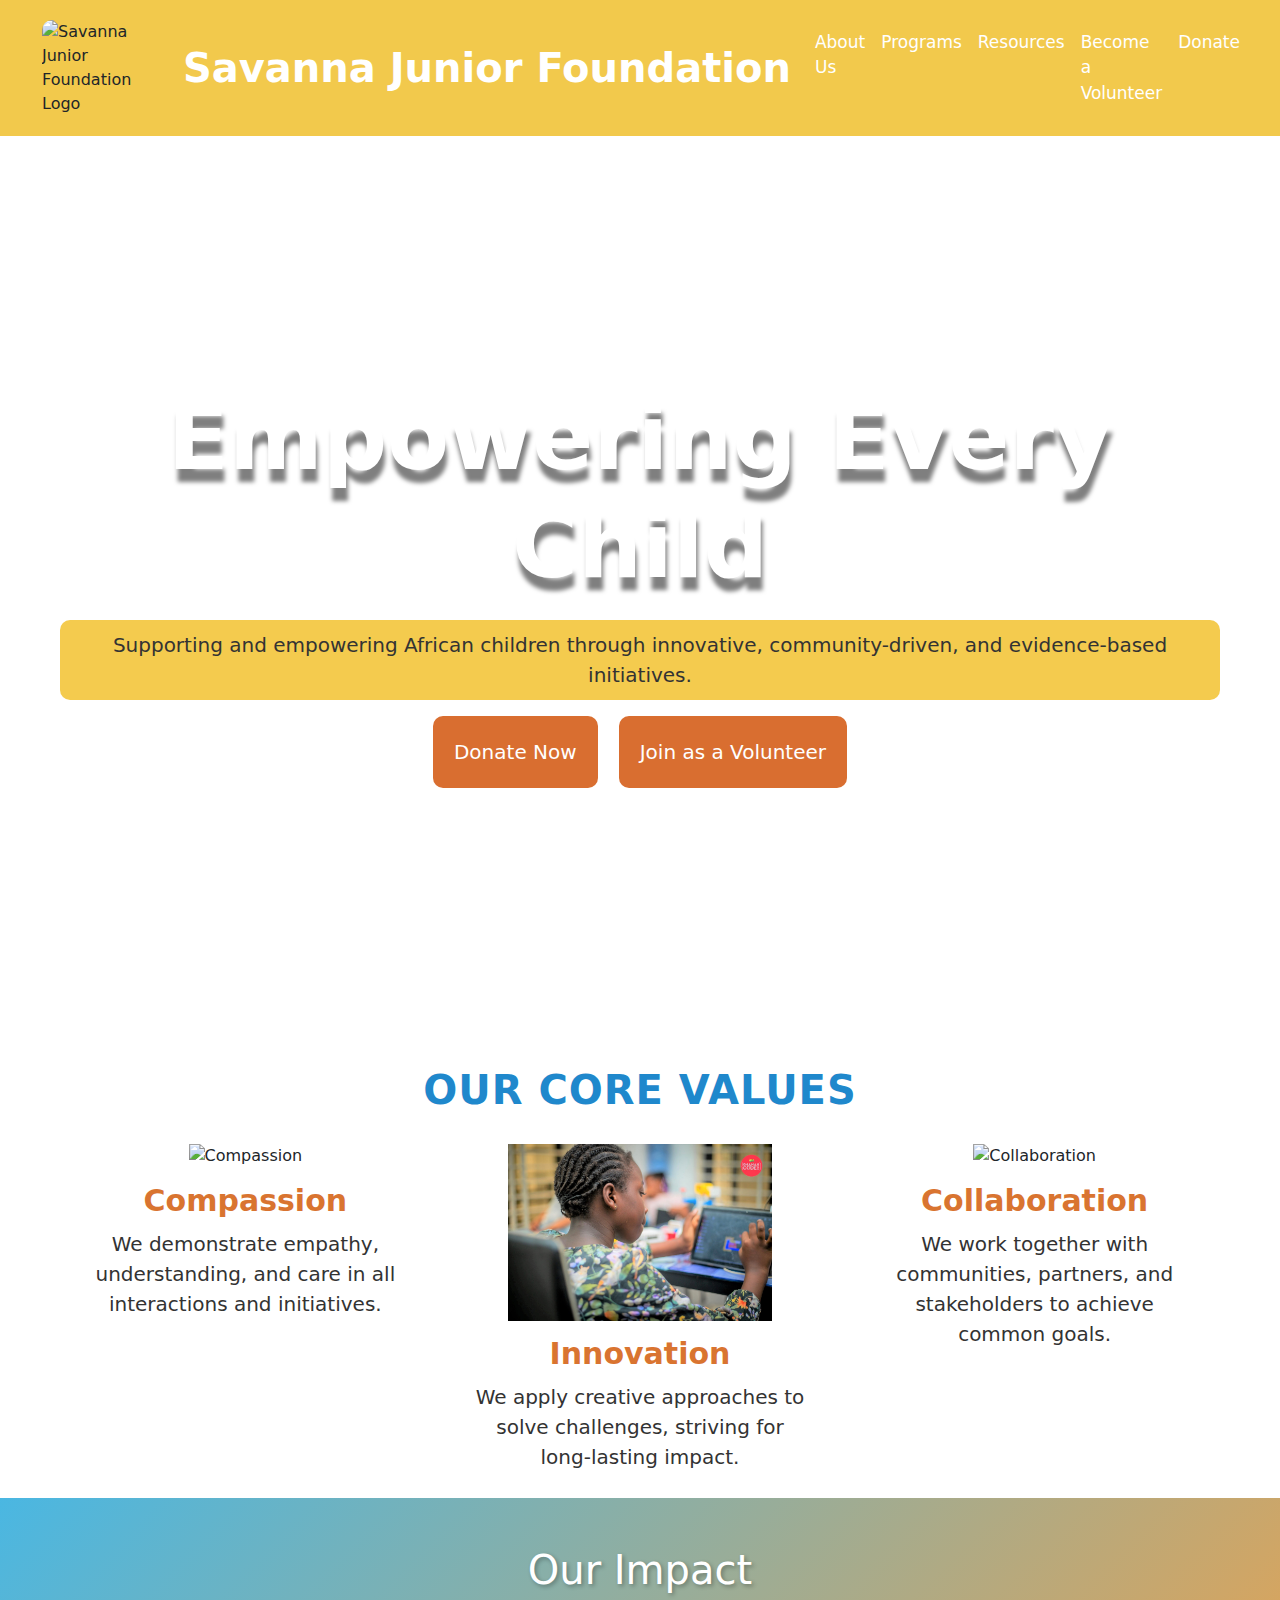
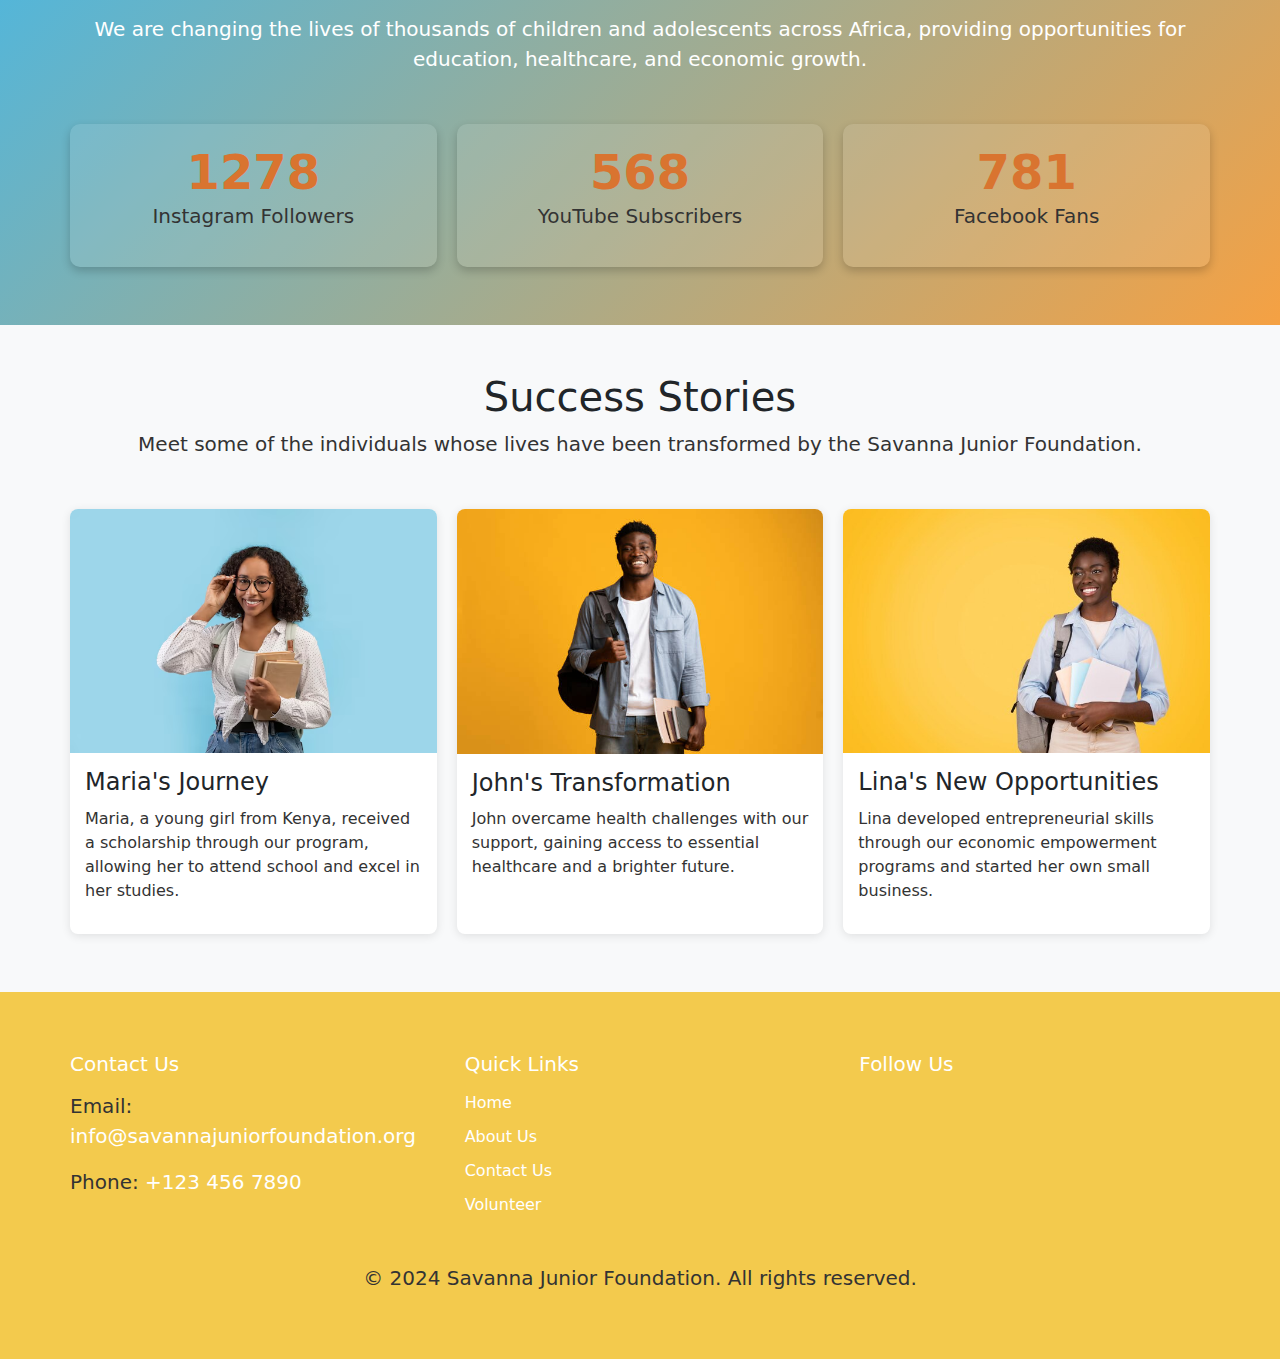
==== commit 1b62259c: "restructured and styled the pages" ====
--- a/index.html
+++ b/index.html
@@ -5,38 +5,62 @@
     <meta name="viewport" content="width=device-width, initial-scale=1.0">
     <title>Savanna Junior Foundation</title>
     <link href="https://cdn.jsdelivr.net/npm/bootstrap@5.3.3/dist/css/bootstrap.min.css" rel="stylesheet">
-    <!-- Font Awesome -->
-<link rel="stylesheet" href="https://cdnjs.cloudflare.com/ajax/libs/font-awesome/6.0.0-beta3/css/all.min.css">
-
-    <link rel="stylesheet" href="./styles.css">
+    <link rel="stylesheet" href="./styles/home.css">
 </head>
 <body>
 
 <!-- NavBar -->
-<nav class="py-2 bg-body-tertiary border-bottom custom-navbar">
-    <div class="container d-flex flex-wrap">
-        <ul class="nav me-auto">
-            <li class="nav-item"><a href="/" class="nav-link link-body-emphasis px-2 active" aria-current="page">Home</a></li>
-            <li class="nav-item"><a href="/AboutUs.html" class="nav-link link-body-emphasis px-2">About</a></li>
-            <li class="nav-item"><a href="/EventCalender.html" class="nav-link link-body-emphasis px-2">Events</a></li>
-            <li class="nav-item"><a href="/Programs.html" class="nav-link link-body-emphasis px-2">Programs</a></li>
-            <li class="nav-item"><a href="/Resource.html" class="nav-link link-body-emphasis px-2">Resources</a></li>
-        </ul>
-        <ul class="nav">
-            <li class="nav-item"><a href="/Donation.html" class="nav-link link-body-emphasis px-2">Donate</a></li>
-            <li class="nav-item"><a href="/Volunteer.html" class="nav-link link-body-emphasis px-2">Become a Volunteer</a></li>
-        </ul>
-    </div>
+<nav class="navbar navbar-expand-lg custom-navbar " style="background-color: #F2C94C;">
+  <div class="container-fluid">
+    <!-- Logo -->
+    <img src="./images/logo.png" class="img-fluid custom-logo" alt="Savanna Junior Foundation Logo" />
+    
+    <!-- Brand Name -->
+    <a class="navbar-brand" href="#" style="color: white;">Savanna Junior Foundation</a>
+
+    <!-- Toggler button for mobile view -->
+    <button
+      class="navbar-toggler"
+      type="button"
+      data-bs-toggle="collapse"
+      data-bs-target="#navbarNav"
+      aria-controls="navbarNav"
+      aria-expanded="false"
+      aria-label="Toggle navigation"
+    >
+      <span class="navbar-toggler-icon"></span>
+    </button>
+
+    <!-- Navbar Links -->
+    <div class="collapse navbar-collapse" id="navbarNav">
+      <ul class="navbar-nav ms-auto">
+        <!-- <li class="nav-item">
+          <a class="nav-link active" aria-current="page" href="#" style="color: white;">Home</a>
+        </li> -->
+        <li class="nav-item">
+          <a class="nav-link" href="AboutUs.html" style="color: white;">About Us</a>
+        </li>
+        <li class="nav-item">
+          <a class="nav-link" href="Programs.html" style="color: white;">Programs</a>
+        </li>
+        <li class="nav-item">
+          <a class="nav-link" href="Resource.html" style="color: white;">Resources</a>
+        </li>
+        <li class="nav-item">
+          <a class="nav-link" href="Volunteer.html" style="color: white;">Become a Volunteer</a>
+        </li>
+        <!-- <li class="nav-item">
+          <a class="nav-link" href="EventCalender.html" style="color: white;">Events</a>
+        </li> -->
+        <li class="nav-item">
+          <a class="nav-link" href="Donation.html" style="color: white;">Donate</a>
+        </li>
+      </ul>
+    </div>
+  </div>
 </nav>
 
-<header class="py-3 mb-4 border-bottom">
-    <div class="container d-flex flex-wrap justify-content-center">
-        <a href="/" class="d-flex align-items-center mb-3 mb-lg-0 me-lg-auto link-body-emphasis text-decoration-none">
-            <img src="./images/logo.png" width="200" alt="Savanna Junior Foundation Logo">
-            <div class="fs-1 header-title">Savanna Junior Foundation</div>
-        </a>
-    </div>
-</header>
+
 
 <!-- Hero Section -->
 <section class="hero-section text-center" style="background-image: url('./images/hero-image.png'); background-size: cover; background-position: center; padding: 80px 0; color: white;">
@@ -48,13 +72,7 @@
     </div>
 </section>
 
-<!-- Mission Section -->
-<!-- <section class="py-5 text-center bg-light">
-    <div class="container">
-        <h2 class="mb-4">Our Mission</h2>
-        <p class="lead">To support and empower endangered African children and adolescents through innovative, community-driven, and evidence-based initiatives in education, health, and economic opportunities.</p>
-    </div>
-</section> -->
+
 
 <!-- Core Values Section -->
 <section class="core-values"></section>
@@ -210,6 +228,6 @@
   updateCounter();
 });
 </script>
-
+<script src="https://cdn.jsdelivr.net/npm/bootstrap@5.3.3/dist/js/bootstrap.bundle.min.js" integrity="sha384-YvpcrYf0tY3lHB60NNkmXc5s9fDVZLESaAA55NDzOxhy9GkcIdslK1eN7N6jIeHz" crossorigin="anonymous"></script>
 </body>
 </html>
--- a/styles/home.css
+++ b/styles/home.css
@@ -0,0 +1,491 @@
+/* nav bar */
+.custom-navbar {
+  padding: 10px 20px;
+  max-width: 1800px; 
+  margin: auto; 
+  margin-top: 0px;
+}
+
+.custom-logo {
+  max-width: 200px; 
+  width: 100%; 
+  height: auto; 
+  border-radius: 10px; 
+  margin: 10px; 
+}
+
+.navbar-brand {
+  font-size: 50px; 
+  font-weight: bold; 
+
+}
+.navbar-brand {
+  font-size: 40px; 
+  font-weight: bold; 
+}
+
+/* Media Queries for Responsiveness */
+@media (max-width: 1200px) {
+  .navbar-brand {
+      font-size: 90px;
+  }
+}
+
+@media (max-width: 768px) {
+  .navbar-brand {
+      font-size: 60px; 
+  }
+}
+
+
+.nav-link {
+  font-size: 17px; 
+  padding: 10px 15px; 
+}
+
+.nav-link:hover {
+  text-decoration: underline; 
+}
+
+
+.nav-link.active {
+  font-weight: bold; 
+  text-decoration: underline; 
+}
+
+/* Media Queries for Responsiveness */
+@media (max-width: 1200px) {
+  .custom-navbar {
+      padding: 10px; 
+  }
+
+  .navbar-brand {
+      font-size: 1.5rem; 
+  }
+
+  .nav-link {
+      font-size: 1.1rem; 
+  }
+}
+
+@media (max-width: 992px) {
+  .custom-logo {
+      max-width: 120px;
+  }
+
+  .nav-link {
+      padding: 8px 10px; 
+  }
+}
+
+@media (max-width: 768px) {
+  .navbar-brand {
+      font-size: 1.25rem; 
+  }
+
+  .nav-link {
+      font-size: 1rem; 
+  }
+
+  .nav-link {
+      padding: 6px 8px; 
+  }
+
+ 
+  .custom-navbar {
+      padding: 5px; 
+  }
+}
+
+/*  */
+  
+
+
+  /* hero section */
+  .hero-section {
+    background-image: url('./images/hero-image.png');
+    background-size: cover; 
+    background-position: center; 
+    background-attachment: scroll; 
+    width: 100vw; 
+    height: 100vh; 
+    display: flex; 
+    justify-content: center; 
+    align-items: center; 
+    color: white;
+    text-align: center;
+    margin-left: calc(-50vw + 50%);
+    margin-right: calc(-50vw + 50%);
+}
+
+.display-4 {
+  font-size: 90px; 
+  font-weight: bold; 
+  color: #ffffff; 
+  text-shadow: 2px 13px 4px rgba(0, 0, 0, 0.5); 
+  line-height: 1.2; 
+  margin-bottom: 20px;font-weight: bold; 
+  
+}
+
+.hero-section .lead  {
+  font-size: 20px; 
+  background-color:  #f4cb4e; 
+  padding: 10px; 
+  border-radius: 10px; 
+  display: inline-block; 
+
+}
+
+.btn-custom {
+  background-color: #D96E30; 
+  color: white; 
+  border-radius: 10px; 
+  padding: 20px;
+  font-size: 20px;
+}
+
+.btn-custom:hover {
+  background-color: #e6b832; 
+}
+
+/* Media query for tablets and smaller screens */
+@media (max-width: 768px) {
+    .hero-section {
+        min-height: 70vh; 
+        background-size: cover; 
+    }
+
+    .hero-section h1.display-4 {
+        font-size: 2.3rem; 
+    }
+
+    .hero-section .lead {
+        font-size: 20px; 
+    }
+
+    .btn-custom {
+        font-size: 1rem; 
+    }
+}
+
+/* Media query for phones */
+@media (max-width: 480px) {
+    .hero-section {
+        min-height: 60vh; 
+        background-size: cover; 
+    }
+
+    .hero-section h1.display-4 {
+        font-size: 2rem; 
+    }
+
+    .hero-section .lead {
+        font-size: 50px; 
+        padding: 8px; /* Smaller padding for lead text on phones */
+    }
+
+    .btn-custom {
+        font-size: 0.9rem; /* Further reduce button font size */
+        padding: 10px 20px; /* Adjust button padding */
+    }
+
+    .ms-3 {
+        margin-left: 0; /* Remove margin-left to avoid overcrowding */
+        margin-top: 10px; /* Add margin on top for better spacing on small screens */
+        display: block; /* Stack buttons vertically */
+    }
+}
+  /*  */
+
+  /* core values */
+  .container {
+    max-width: 1200px; /* Max width for the container */
+    margin: 20px ; /* Center the container */
+    padding: 40px; /* Add padding on the sides */
+  }
+  
+  
+  
+  .core-values-heading {
+    font-size: 2.5rem; /* Adjust font size */
+    color: #1F88CC; /* Heading color */
+    font-weight: bold; /* Bold heading */
+    text-transform: uppercase; /* Uppercase letters */
+    letter-spacing: 1px; /* Spacing between letters */
+    margin-bottom: 20px; /* Add space below the heading */
+    text-align: center;
+    margin-top: 30px;
+  }
+  
+  .row {
+    display: flex; /* Use flexbox for layout */
+    justify-content: space-around; /* Space items evenly */
+    flex-wrap: wrap; /* Allow items to wrap */
+  }
+  
+  .core-value {
+    flex: 1 1 30%; /* Allow items to grow and shrink, with a base width of 30% */
+    max-width: 30%; /* Set a maximum width */
+    margin: 10px; /* Space between core-value items */
+    text-align: center; /* Center the text */
+  }
+  
+  .core-value-img {
+    max-width: 100%; /* Ensure images are responsive */
+    height: auto; /* Maintain aspect ratio */
+    width: 80%; /* Set width to 80% to enlarge images */
+    margin-bottom: 15px; /* Space between image and text */
+  }
+  
+  /* Optional: Add styles for the h4 and p elements */
+  h4 {
+    color: #D97430; /* Set heading color */
+    margin-bottom: 10px; /* Space between heading and paragraph */
+    font-weight: bold; /* Bold text */
+    font-size: 30px;
+  }
+  
+  p {
+    color: #333; /* Dark gray for readability */
+    font-size: 20px;
+    line-height: 1.5; /* Improve readability */
+  }
+  
+  /* Media Query for Smaller Screens */
+  @media (max-width: 768px) {
+    .core-value {
+      flex: 1 1 100%; /* Allow items to take full width on smaller screens */
+      max-width: 100%; /* Remove max-width */
+    }
+  
+    .core-value-img {
+      width: 100%; /* Set image width to 100% on small screens */
+    }
+  }
+  
+  /*  */
+
+
+  /* impact section */
+  .impact {
+    background: linear-gradient(135deg, #4AB7E2 0%, #F5A143 100%); /* Brighter gradient background */
+  
+    color: white; /* Text color */
+    padding: 40px 0; /* Vertical padding */
+  }
+  
+  .container {
+    max-width: 1200px; /* Max width for the container */
+    margin: 0 auto; /* Center the container */
+    padding: 0 20px; /* Add padding on the sides */
+  }
+  
+  .impact-heading {
+    font-size: 2.5rem; /* Font size for the heading */
+    margin-bottom: 20px; /* Space below the heading */
+    text-shadow: 2px 2px 4px rgba(0, 0, 0, 0.3); /* Text shadow for depth */
+  }
+  
+  .impact-description {
+    font-size: 1.25rem; /* Font size for the description */
+    margin-bottom: 40px; /* Space below the description */
+    color: white;
+  }
+  
+  .impact-row {
+    display: flex; /* Use flexbox for layout */
+    justify-content: space-between; /* Space items evenly */
+    flex-wrap: wrap; /* Allow items to wrap */
+  }
+  
+  .impact-item {
+    flex: 1 1 calc(33.333% - 20px); /* Flex basis for each item */
+    margin: 10px; /* Margin around items */
+    text-align: center; /* Center the text */
+    background-color: rgba(255, 255, 255, 0.1); /* Semi-transparent white background */
+    border-radius: 10px; /* Rounded corners */
+    padding: 20px; /* Padding inside items */
+    transition: transform 0.3s, box-shadow 0.3s; /* Transition for hover effect */
+    box-shadow: 0 4px 10px rgba(0, 0, 0, 0.2); /* Shadow for depth */
+  }
+  
+  .impact-item:hover {
+    transform: translateY(-5px); /* Lift effect on hover */
+    box-shadow: 0 8px 20px rgba(0, 0, 0, 0.3); /* Deeper shadow on hover */
+  }
+  
+  /* Optional styles for the counter */
+  .counter {
+    font-size: 3rem; /* Font size for the counter */
+    margin: 0; /* Reset margin */
+    color: #D97430; /* Counter color */
+    font-weight: bold; /* Bold counter */
+  }
+  
+  /* Media Query for Smaller Screens */
+  @media (max-width: 768px) {
+    .impact-item {
+      flex: 1 1 100%; /* Allow items to take full width on smaller screens */
+      max-width: 100%; /* Remove max-width */
+    }
+  }
+  /*  */
+
+  /* sucess stories */
+  .success-stories {
+    background-color: #F8F9FA; /* Light background color */
+    padding: 40px 0; /* Vertical padding */
+  }
+  
+  .container {
+    max-width: 1200px; /* Max width for the container */
+    margin: 0 auto; /* Center the container */
+    padding: 0 20px; /* Add padding on the sides */
+  }
+  
+  .text-left {
+    text-align: left; /* Align text to the left */
+    margin-bottom: 40px; /* Space below the heading and description */
+  }
+  
+  .success-heading {
+    font-size: 2.5rem; /* Font size for the heading */
+    text-align: center;
+  }
+  
+  .success-description {
+    font-size: 1.25rem; /* Font size for the description */
+    text-align: center;
+  }
+  
+  .stories-row {
+    display: flex; /* Use flexbox for layout */
+    flex-wrap: wrap; /* Allow items to wrap */
+  }
+  
+  .story-card {
+    flex: 1 1 calc(33.333% - 20px); /* Flex basis for each card */
+    margin: 10px; /* Margin around cards */
+    background-color: white; /* White background for cards */
+    border-radius: 8px; /* Rounded corners */
+    box-shadow: 0 2px 10px rgba(0, 0, 0, 0.1); /* Shadow for depth */
+    overflow: hidden; /* Prevent content overflow */
+    transition: transform 0.3s; /* Transition for hover effect */
+  }
+  
+  .story-card:hover {
+    transform: translateY(-5px); /* Lift effect on hover */
+  }
+  
+  .story-img {
+    width: 100%; /* Full width for images */
+    height: auto; /* Maintain aspect ratio */
+  }
+  
+  .story-body {
+    padding: 15px; /* Padding inside the card */
+  }
+  
+  .story-title {
+    font-size: 1.5rem; /* Font size for the title */
+    margin-bottom: 10px; /* Space below the title */
+  }
+  
+  .story-text {
+    color: #333; /* Dark gray for readability */
+    font-size: 1rem; /* Adjust font size for paragraphs */
+    line-height: 1.5; /* Improve readability */
+  }
+  
+  /* Media Query for Smaller Screens */
+  @media (max-width: 768px) {
+    .story-card {
+        flex: 1 1 100%; /* Allow cards to take full width on smaller screens */
+        max-width: 100%; /* Remove max-width */
+    }
+  }
+  /*  */
+
+
+  
+
+  /* footer */
+  footer {
+    background-color: #F3CA4D;
+    color: white;
+    padding: 50px 0;
+  }
+  
+  /* Container */
+  footer .container {
+    max-width: 1200px;
+    margin: 0 auto;
+    padding: 0 20px;
+  }
+  
+  /* Footer columns */
+  footer .row {
+    display: flex;
+    flex-wrap: wrap;
+    justify-content: space-between;
+  }
+  
+  footer .col {
+    flex: 1;
+    margin: 10px;
+  }
+  
+  footer h5 {
+    margin-bottom: 15px;
+  }
+  
+  /* Links */
+  footer a {
+    color: white;
+    text-decoration: none;
+  }
+  
+  footer ul {
+    list-style-type: none;
+    padding: 0;
+  }
+  
+  footer ul li {
+    margin-bottom: 10px;
+  }
+  
+  /* Social icons */
+  .social-links {
+    display: flex;
+    justify-content: center;
+    padding: 0;
+  }
+  
+  .social-links li {
+    margin: 0 10px;
+  }
+  
+  .social-links a {
+    font-size: 24px;
+    color: white;
+  }
+  
+  /* Footer bottom */
+  .footer-bottom {
+    text-align: center;
+    margin-top: 20px;
+  }
+  
+  /* Responsive Design */
+  @media (max-width: 768px) {
+    footer .row {
+        flex-direction: column;
+        text-align: center;
+    }
+  
+    footer .col {
+        margin-bottom: 20px;
+    }
+  }  
+  /*  */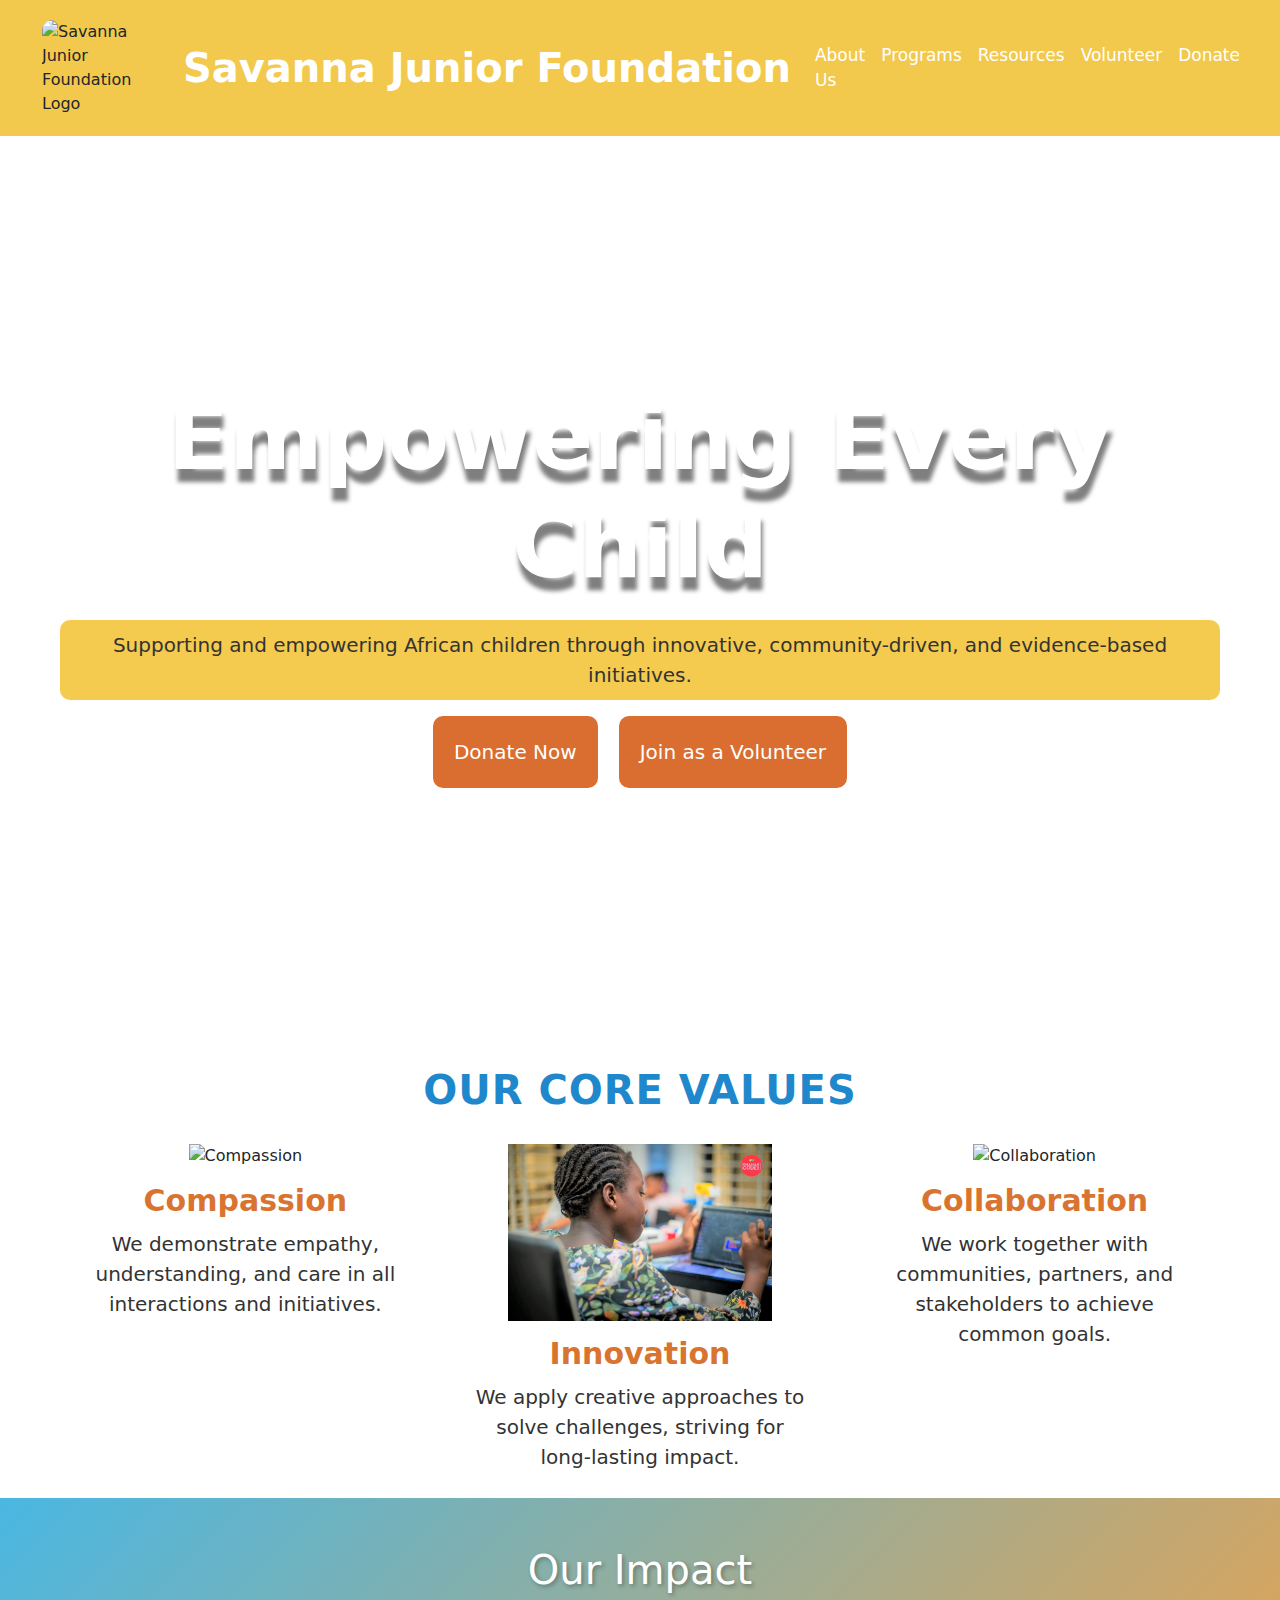
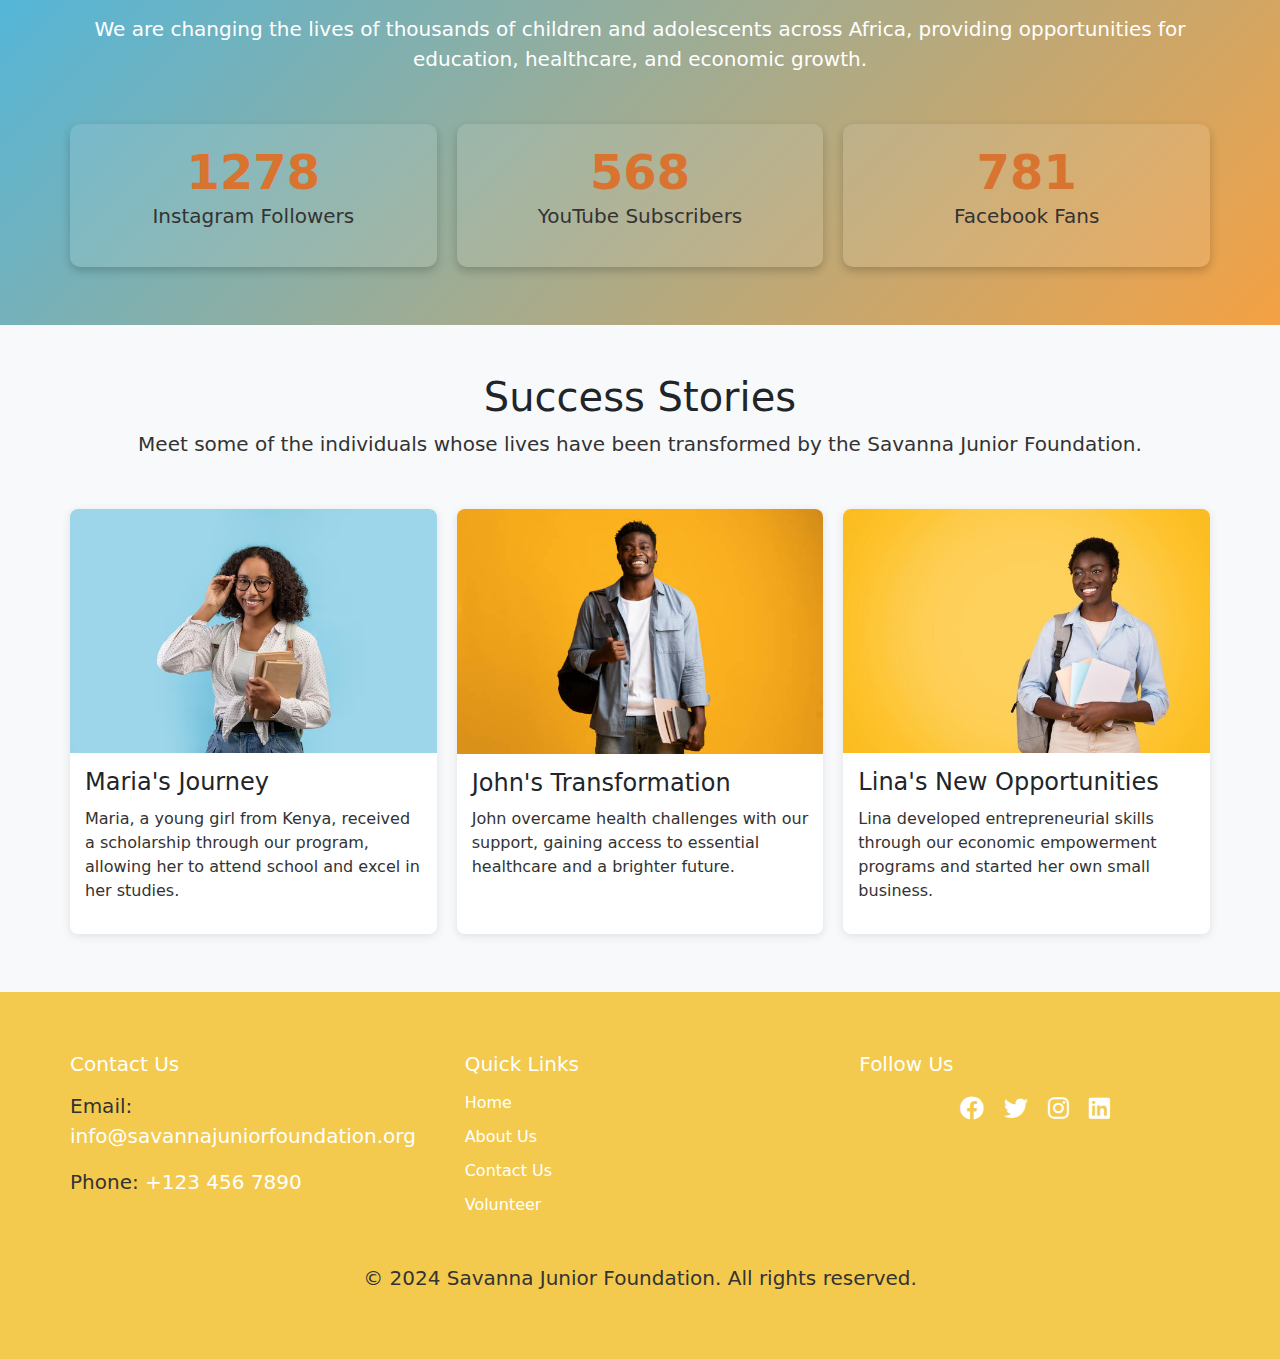
==== commit b208cf8b: "code fix" ====
--- a/index.html
+++ b/index.html
@@ -5,6 +5,7 @@
     <meta name="viewport" content="width=device-width, initial-scale=1.0">
     <title>Savanna Junior Foundation</title>
     <link href="https://cdn.jsdelivr.net/npm/bootstrap@5.3.3/dist/css/bootstrap.min.css" rel="stylesheet">
+    <link rel="stylesheet" href="https://cdnjs.cloudflare.com/ajax/libs/font-awesome/6.0.0-beta3/css/all.min.css">
     <link rel="stylesheet" href="./styles/home.css">
 </head>
 <body>
@@ -47,7 +48,7 @@
           <a class="nav-link" href="Resource.html" style="color: white;">Resources</a>
         </li>
         <li class="nav-item">
-          <a class="nav-link" href="Volunteer.html" style="color: white;">Become a Volunteer</a>
+          <a class="nav-link" href="Volunteer.html" style="color: white;">Volunteer</a>
         </li>
         <!-- <li class="nav-item">
           <a class="nav-link" href="EventCalender.html" style="color: white;">Events</a>
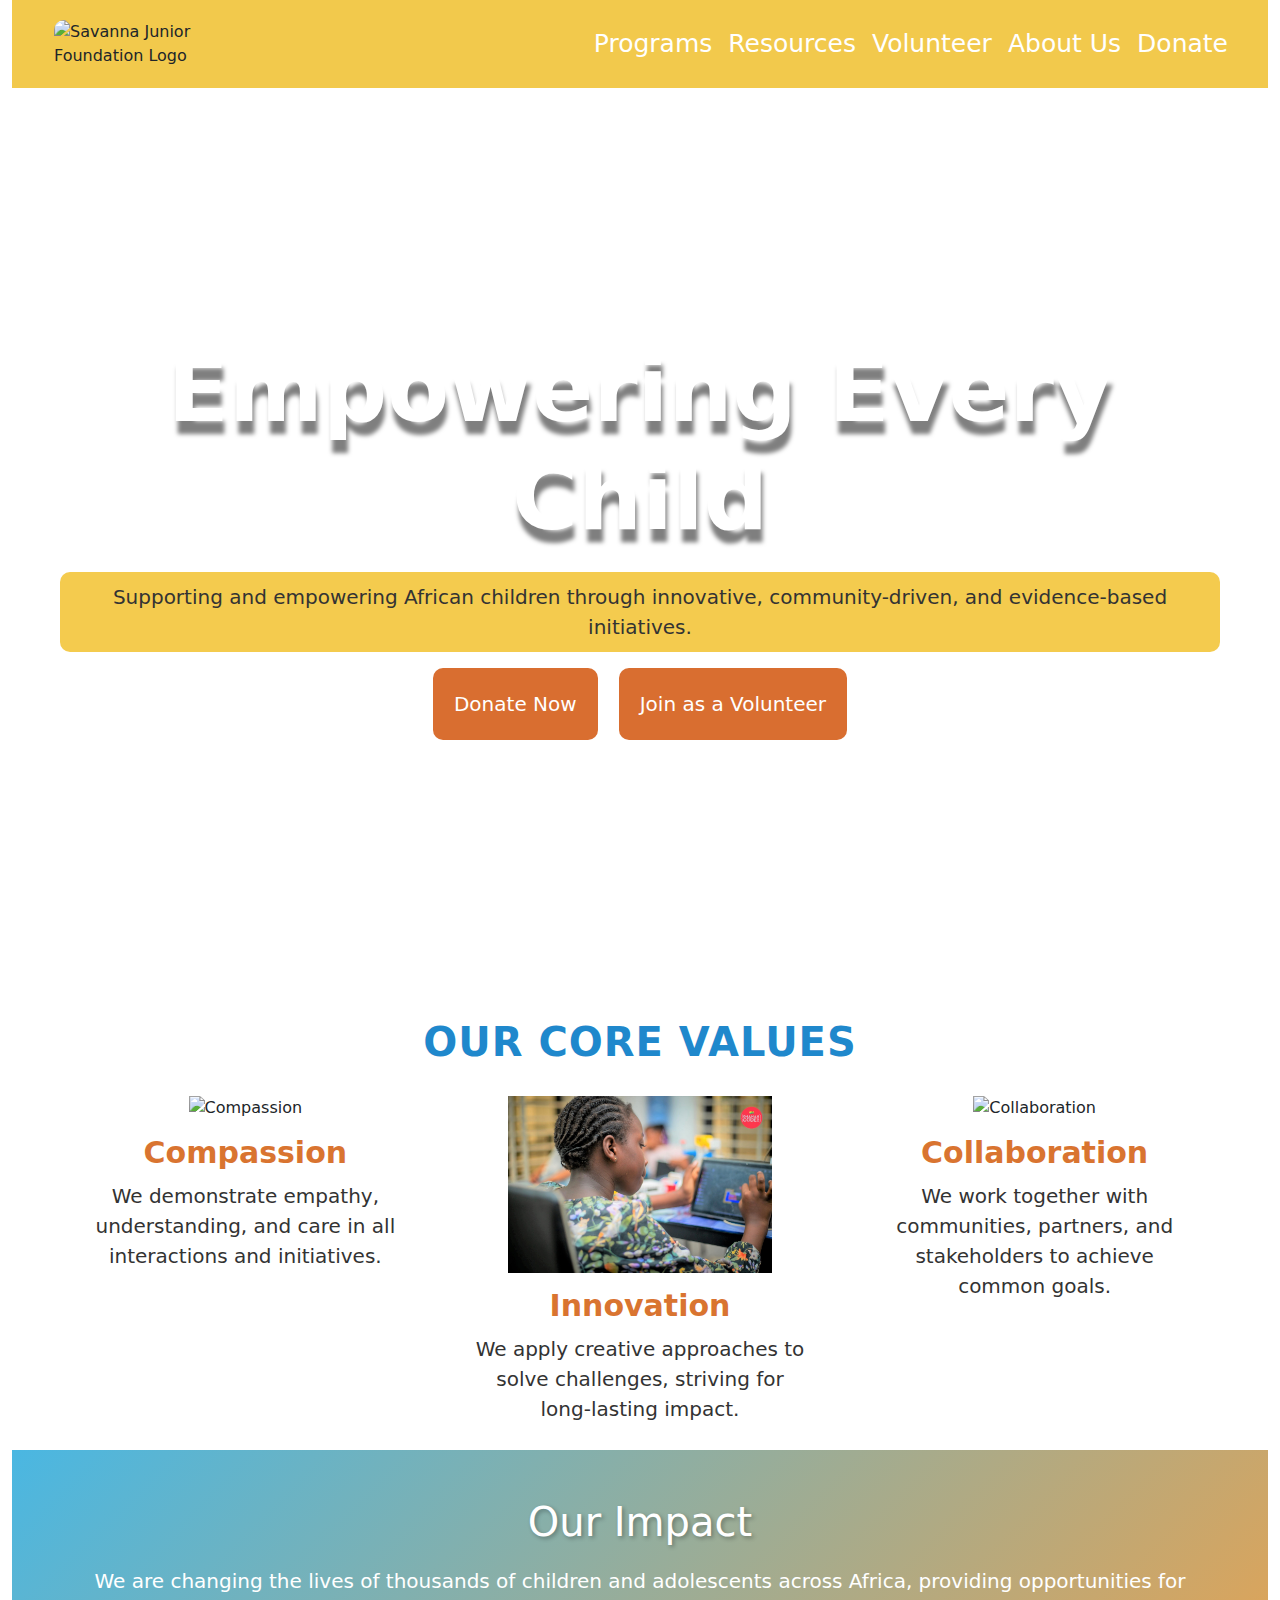
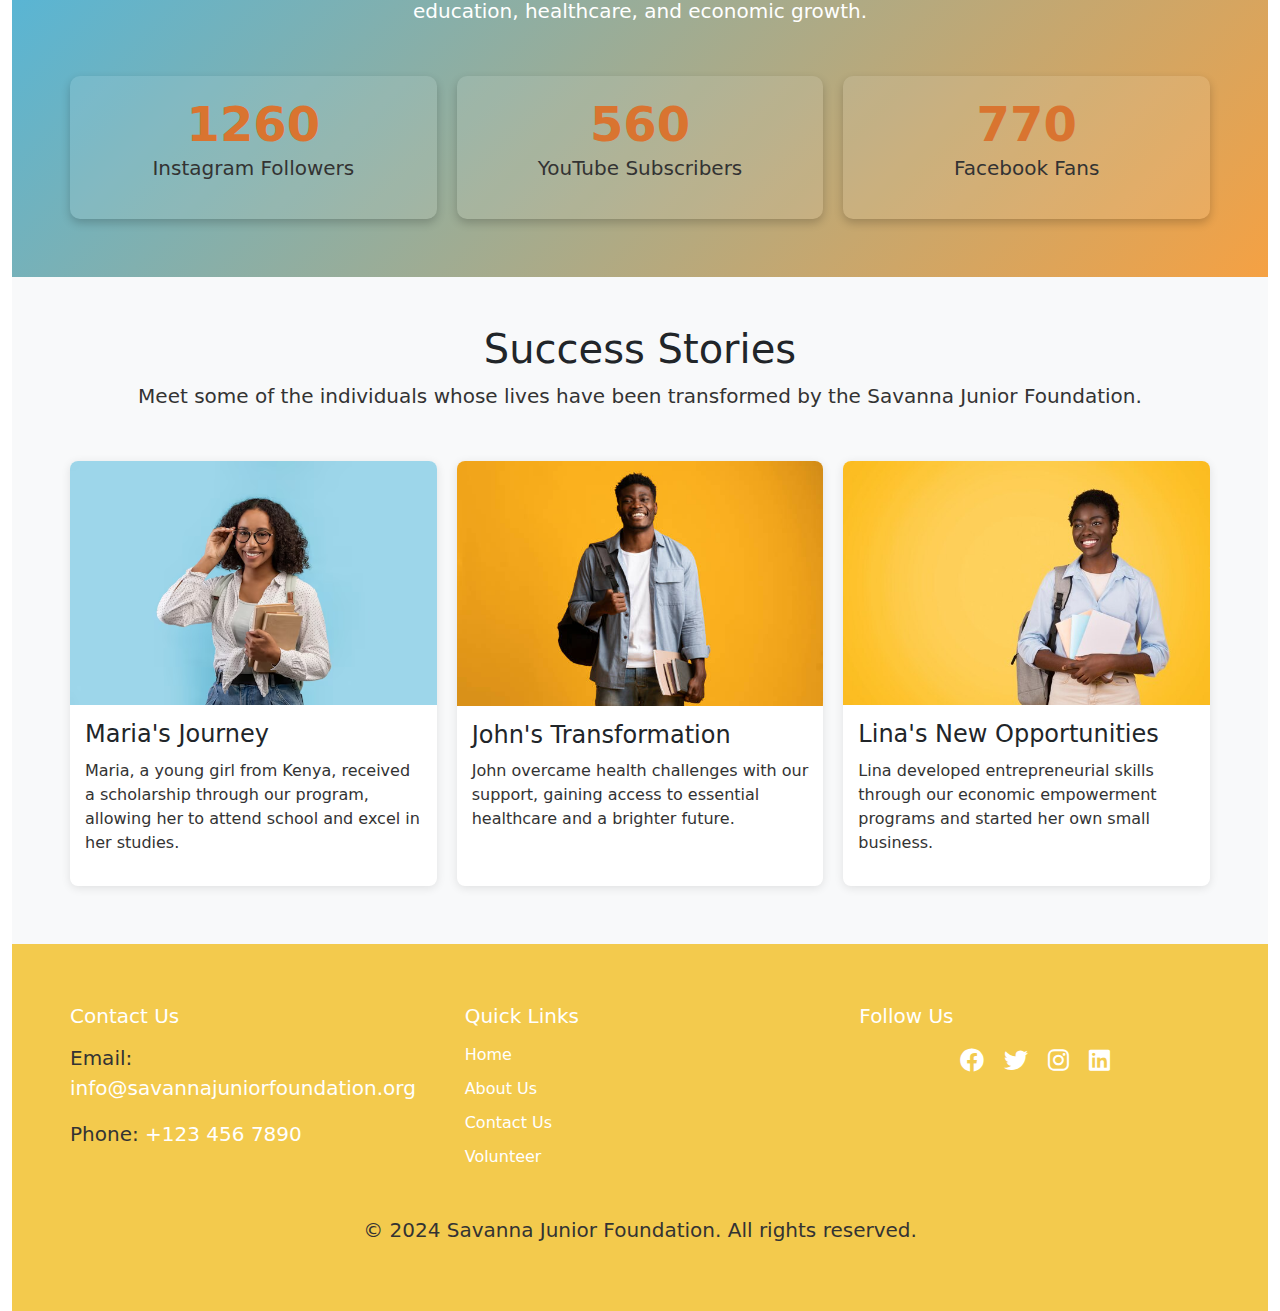
==== commit 7129cc29: "fixes" ====
--- a/index.html
+++ b/index.html
@@ -11,13 +11,14 @@
 <body>
 
 <!-- NavBar -->
-<nav class="navbar navbar-expand-lg custom-navbar " style="background-color: #F2C94C;">
-  <div class="container-fluid">
+  <div class="container-fluid" >
+    <nav class="navbar navbar-expand-lg custom-navbar " style="background-color: #F2C94C; ">
+  <div class="container-fluid" >
     <!-- Logo -->
     <img src="./images/logo.png" class="img-fluid custom-logo" alt="Savanna Junior Foundation Logo" />
     
     <!-- Brand Name -->
-    <a class="navbar-brand" href="#" style="color: white;">Savanna Junior Foundation</a>
+    <!-- <a class="navbar-brand" href="#" style="color: white;">Savanna Junior Foundation</a> -->
 
     <!-- Toggler button for mobile view -->
     <button
@@ -33,28 +34,31 @@
     </button>
 
     <!-- Navbar Links -->
-    <div class="collapse navbar-collapse" id="navbarNav">
-      <ul class="navbar-nav ms-auto">
+    <div class="collapse navbar-collapse" id="navbarNav" style="text-align: center;" >
+      <ul class="navbar-nav ms-auto" style="text-align: center;" >
         <!-- <li class="nav-item">
           <a class="nav-link active" aria-current="page" href="#" style="color: white;">Home</a>
         </li> -->
-        <li class="nav-item">
+        <!-- <li class="nav-item">
           <a class="nav-link" href="AboutUs.html" style="color: white;">About Us</a>
-        </li>
-        <li class="nav-item">
-          <a class="nav-link" href="Programs.html" style="color: white;">Programs</a>
-        </li>
-        <li class="nav-item">
-          <a class="nav-link" href="Resource.html" style="color: white;">Resources</a>
-        </li>
-        <li class="nav-item">
-          <a class="nav-link" href="Volunteer.html" style="color: white;">Volunteer</a>
+        </li> -->
+        <li class="nav-item">
+          <a class="nav-link" href="Programs.html" style="color: white;font-size: 25px;">Programs</a>
+        </li>
+        <li class="nav-item">
+          <a class="nav-link" href="Resource.html" style="color: white; font-size: 25px ">Resources</a>
+        </li>
+        <li class="nav-item">
+          <a class="nav-link" href="Volunteer.html" style="color: white; font-size: 25px ">Volunteer</a>
+        </li>
+        <li class="nav-item">
+          <a class="nav-link" href="AboutUs.html" style="color: white; font-size: 25px ">About Us</a>
         </li>
         <!-- <li class="nav-item">
           <a class="nav-link" href="EventCalender.html" style="color: white;">Events</a>
         </li> -->
         <li class="nav-item">
-          <a class="nav-link" href="Donation.html" style="color: white;">Donate</a>
+          <a class="nav-link" href="Donation.html" style="color: white; font-size: 25px ">Donate</a>
         </li>
       </ul>
     </div>
--- a/styles/home.css
+++ b/styles/home.css
@@ -60,7 +60,8 @@
   }
 
   .navbar-brand {
-      font-size: 1.5rem; 
+      font-size: 1,5rem; 
+
   }
 
   .nav-link {
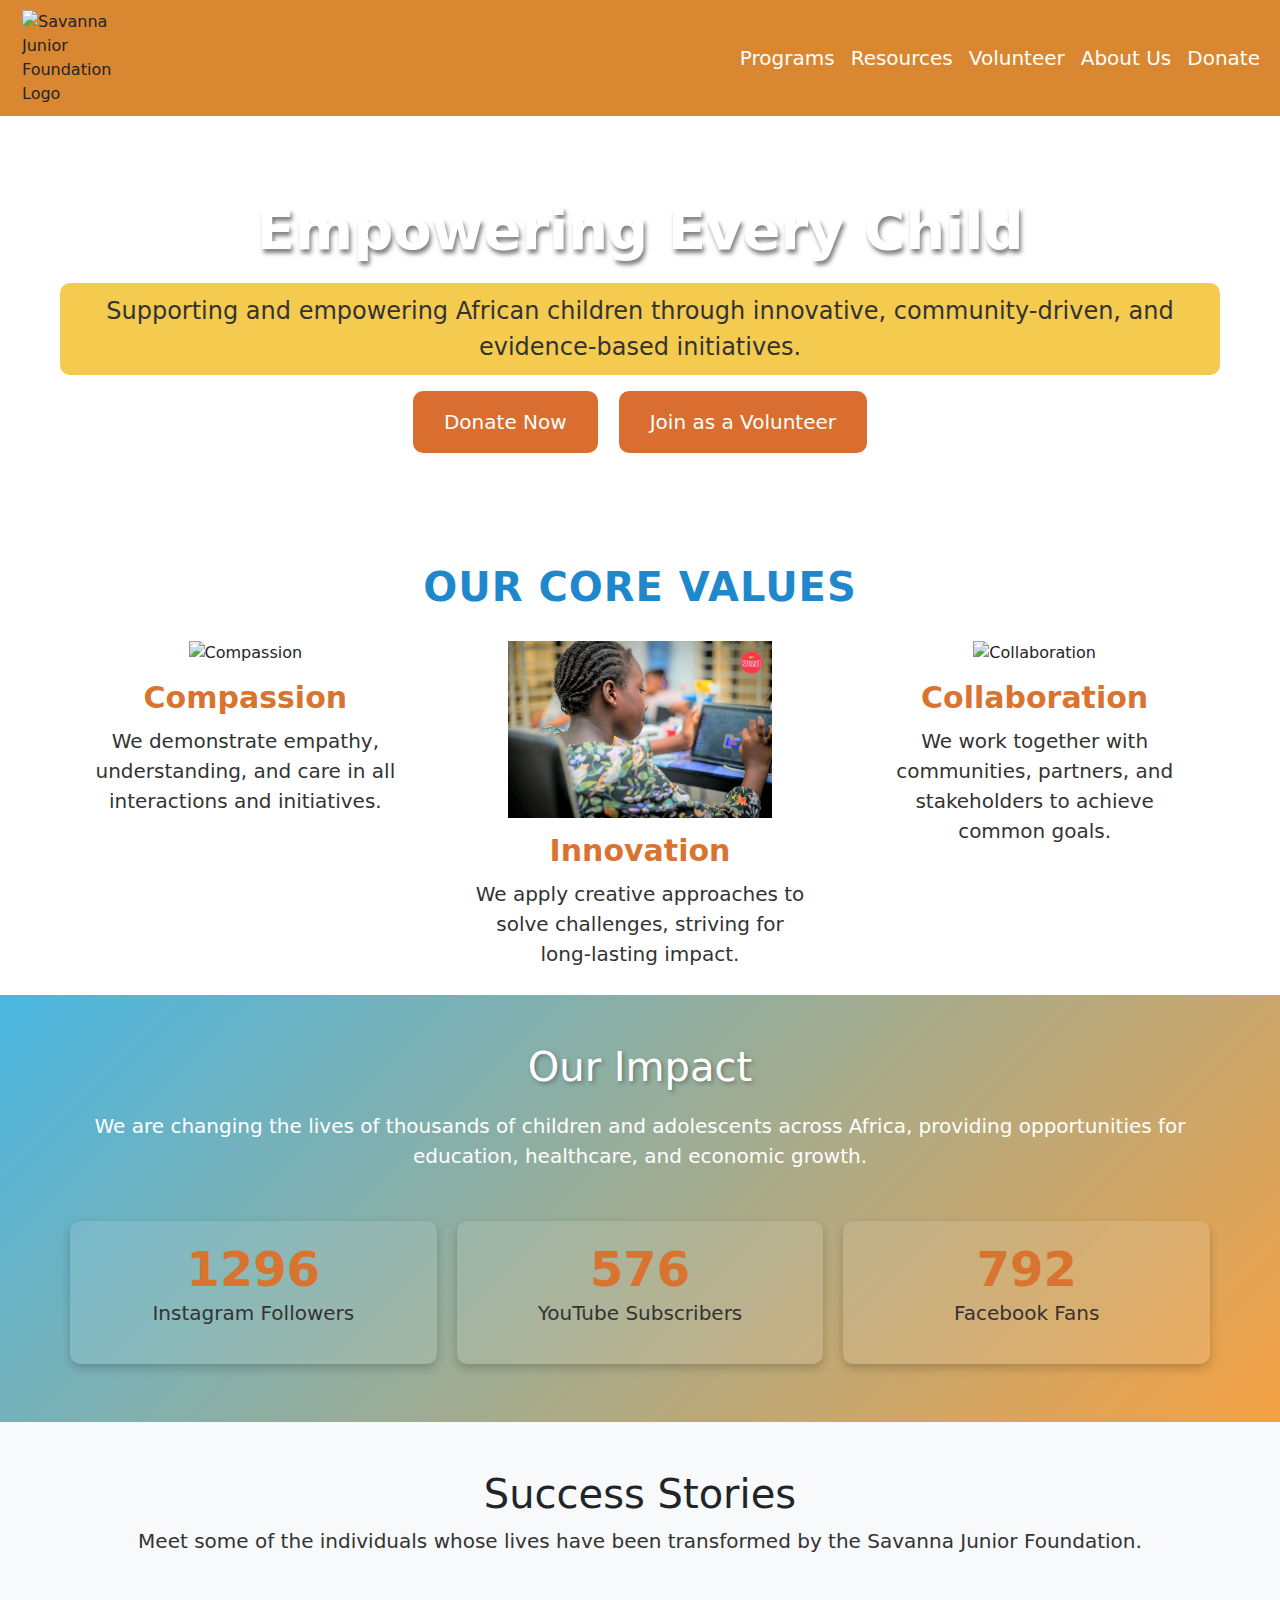
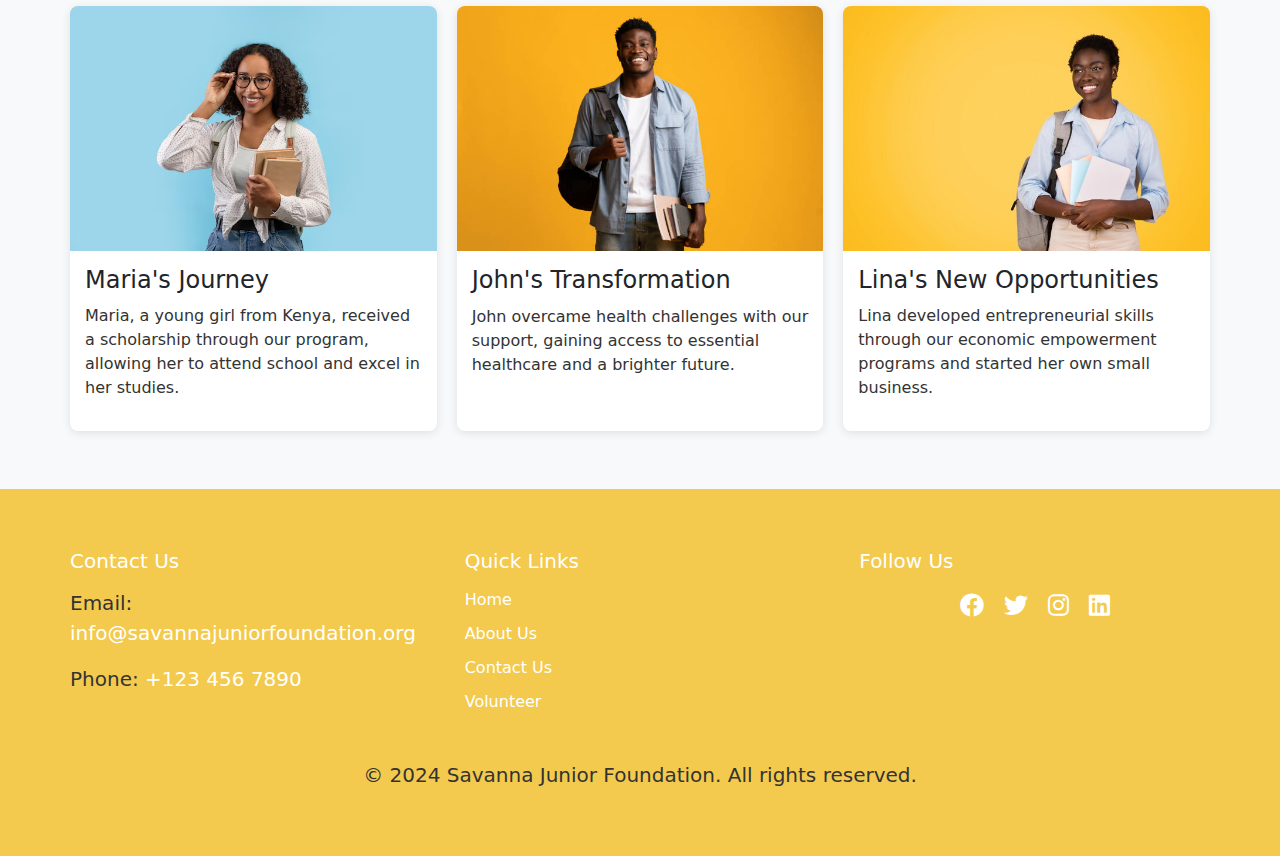
==== commit dbaba7d9: "responsive fix" ====
--- a/index.html
+++ b/index.html
@@ -11,71 +11,53 @@
 <body>
 
 <!-- NavBar -->
-  <div class="container-fluid" >
-    <nav class="navbar navbar-expand-lg custom-navbar " style="background-color: #F2C94C; ">
-  <div class="container-fluid" >
-    <!-- Logo -->
-    <img src="./images/logo.png" class="img-fluid custom-logo" alt="Savanna Junior Foundation Logo" />
-    
-    <!-- Brand Name -->
-    <!-- <a class="navbar-brand" href="#" style="color: white;">Savanna Junior Foundation</a> -->
-
-    <!-- Toggler button for mobile view -->
-    <button
-      class="navbar-toggler"
-      type="button"
-      data-bs-toggle="collapse"
-      data-bs-target="#navbarNav"
-      aria-controls="navbarNav"
-      aria-expanded="false"
-      aria-label="Toggle navigation"
-    >
-      <span class="navbar-toggler-icon"></span>
-    </button>
-
-    <!-- Navbar Links -->
-    <div class="collapse navbar-collapse" id="navbarNav" style="text-align: center;" >
-      <ul class="navbar-nav ms-auto" style="text-align: center;" >
-        <!-- <li class="nav-item">
-          <a class="nav-link active" aria-current="page" href="#" style="color: white;">Home</a>
-        </li> -->
-        <!-- <li class="nav-item">
-          <a class="nav-link" href="AboutUs.html" style="color: white;">About Us</a>
-        </li> -->
-        <li class="nav-item">
-          <a class="nav-link" href="Programs.html" style="color: white;font-size: 25px;">Programs</a>
-        </li>
-        <li class="nav-item">
-          <a class="nav-link" href="Resource.html" style="color: white; font-size: 25px ">Resources</a>
-        </li>
-        <li class="nav-item">
-          <a class="nav-link" href="Volunteer.html" style="color: white; font-size: 25px ">Volunteer</a>
-        </li>
-        <li class="nav-item">
-          <a class="nav-link" href="AboutUs.html" style="color: white; font-size: 25px ">About Us</a>
-        </li>
-        <!-- <li class="nav-item">
-          <a class="nav-link" href="EventCalender.html" style="color: white;">Events</a>
-        </li> -->
-        <li class="nav-item">
-          <a class="nav-link" href="Donation.html" style="color: white; font-size: 25px ">Donate</a>
-        </li>
-      </ul>
-    </div>
-  </div>
-</nav>
-
+<div class="container-fluid p-0">
+  <nav class="navbar navbar-expand-lg custom-navbar" style="background-color: #d98730; width: 100%;">
+      <div class="container-fluid">
+          <!-- Logo -->
+          <img src="./images/logo.png" class="img-fluid custom-logo" alt="Savanna Junior Foundation Logo" />
+
+          <!-- Toggler button for mobile view -->
+          <button class="navbar-toggler" type="button" data-bs-toggle="collapse" data-bs-target="#navbarNav"
+              aria-controls="navbarNav" aria-expanded="false" aria-label="Toggle navigation">
+              <span class="navbar-toggler-icon"></span>
+          </button>
+
+          <!-- Navbar Links -->
+          <div class="collapse navbar-collapse" id="navbarNav" style="text-align: right;">
+              <ul class="navbar-nav ms-auto" style="text-align: right;">
+                  <li class="nav-item">
+                      <a class="nav-link" href="Programs.html" style="color: white; font-size: 20px;">Programs</a>
+                  </li>
+                  <li class="nav-item">
+                      <a class="nav-link" href="Resource.html" style="color: white; font-size: 20px;">Resources</a>
+                  </li>
+                  <li class="nav-item">
+                      <a class="nav-link" href="Volunteer.html" style="color: white; font-size: 20px;">Volunteer</a>
+                  </li>
+                  <li class="nav-item">
+                      <a class="nav-link" href="AboutUs.html" style="color: white; font-size: 20px;">About Us</a>
+                  </li>
+                  <li class="nav-item">
+                      <a class="nav-link" href="Donation.html" style="color: white; font-size: 20px;">Donate</a>
+                  </li>
+              </ul>
+          </div>
+      </div>
+  </nav>
+</div>
 
 
 <!-- Hero Section -->
-<section class="hero-section text-center" style="background-image: url('./images/hero-image.png'); background-size: cover; background-position: center; padding: 80px 0; color: white;">
-    <div class="container">
-        <h1 class="display-4">Empowering Every Child</h1>
-        <p class="lead">Supporting and empowering African children through innovative, community-driven, and evidence-based initiatives.</p>
-        <a href="/Donation.html" class="btn btn-custom btn-lg" >Donate Now</a>
-        <a href="/Volunteer.html" class="btn btn-custom btn-lg ms-3">Join as a Volunteer</a>
-    </div>
-</section>
+<section class="hero-section text-center">
+  <div class="container">
+    <h1 class="display-4">Empowering Every Child</h1>
+    <p class="lead">Supporting and empowering African children through innovative, community-driven, and evidence-based initiatives.</p>
+    <a href="/Donation.html" class="btn btn-custom btn-lg">Donate Now</a>
+    <a href="/Volunteer.html" class="btn btn-custom btn-lg ms-3">Join as a Volunteer</a>
+  </div>
+</section>
+
 
 
 
--- a/styles/home.css
+++ b/styles/home.css
@@ -1,203 +1,157 @@
-/* nav bar */
 .custom-navbar {
-  padding: 10px 20px;
-  max-width: 1800px; 
-  margin: auto; 
-  margin-top: 0px;
+    padding: 5px 0; /* Reduce padding to make navbar smaller */
+    width: 100%; /* Full width */
+    margin: 0; /* Remove any margin */
 }
 
 .custom-logo {
-  max-width: 200px; 
-  width: 100%; 
-  height: auto; 
-  border-radius: 10px; 
-  margin: 10px; 
-}
-
-.navbar-brand {
-  font-size: 50px; 
-  font-weight: bold; 
-
-}
-.navbar-brand {
-  font-size: 40px; 
-  font-weight: bold; 
-}
-
-/* Media Queries for Responsiveness */
-@media (max-width: 1200px) {
-  .navbar-brand {
-      font-size: 90px;
-  }
+    max-width: 120px; /* Reduce the size of the logo */
+    width: 100%;
+    height: auto;
+    margin: 5px 10px; /* Adjust margin for smaller logo */
+}
+
+.nav-link {
+    font-size: 18px; /* Reduce font size for the links */
+    padding: 8px 12px; /* Adjust padding */
+}
+
+.nav-link:hover {
+    text-decoration: underline;
+}
+
+.navbar-collapse {
+    justify-content: flex-end; /* Move nav links to the right */
 }
 
 @media (max-width: 768px) {
-  .navbar-brand {
-      font-size: 60px; 
-  }
-}
-
-
-.nav-link {
-  font-size: 17px; 
-  padding: 10px 15px; 
-}
-
-.nav-link:hover {
-  text-decoration: underline; 
-}
-
-
-.nav-link.active {
-  font-weight: bold; 
-  text-decoration: underline; 
-}
-
-/* Media Queries for Responsiveness */
-@media (max-width: 1200px) {
-  .custom-navbar {
-      padding: 10px; 
-  }
-
-  .navbar-brand {
-      font-size: 1,5rem; 
-
-  }
-
-  .nav-link {
-      font-size: 1.1rem; 
-  }
-}
-
+    .custom-logo {
+        max-width: 100px; /* Adjust logo size for smaller screens */
+    }
+
+    .nav-link {
+        font-size: 16px; /* Adjust link size for mobile */
+    }
+
+    .custom-navbar {
+        padding: 5px;
+    }
+}
+
+
+/* Hero Section */
+.hero-section {
+  background-image: url('../images/hero-image.png');
+  background-size: cover;
+  background-position: center;
+  padding: 80px 0;
+  color: white;
+}
+
+.display-4 {
+  font-size: 3.5rem;
+  font-weight: bold;
+  color: #ffffff;
+  text-shadow: 2px 4px 4px rgba(0, 0, 0, 0.5);
+  margin-bottom: 20px;
+}
+
+.hero-section .lead {
+  font-size: 1.5rem;
+  background-color: #f4cb4e;
+  padding: 10px;
+  border-radius: 10px;
+  display: inline-block;
+}
+
+.btn-custom {
+  background-color: #D96E30;
+  color: white;
+  border-radius: 10px;
+  padding: 15px 30px;
+  font-size: 1.25rem;
+}
+
+.btn-custom:hover {
+  background-color: #e6b832;
+}
+
+/* Media Queries for Navbar and Hero Section Responsiveness */
 @media (max-width: 992px) {
   .custom-logo {
-      max-width: 120px;
+    max-width: 100px;
   }
 
   .nav-link {
-      padding: 8px 10px; 
+    font-size: 20px;
+    padding: 8px 10px;
+  }
+
+  .hero-section {
+    padding: 60px 0;
+  }
+
+  .display-4 {
+    font-size: 2.5rem;
+  }
+
+  .hero-section .lead {
+    font-size: 1.25rem;
   }
 }
 
 @media (max-width: 768px) {
-  .navbar-brand {
-      font-size: 1.25rem; 
+  .custom-logo {
+    max-width: 80px;
   }
 
   .nav-link {
-      font-size: 1rem; 
+    font-size: 18px;
+  }
+
+  .display-4 {
+    font-size: 2rem;
+  }
+
+  .hero-section .lead {
+    font-size: 1rem;
+  }
+
+  .btn-custom {
+    font-size: 1rem;
+    padding: 12px 24px;
+  }
+}
+
+@media (max-width: 480px) {
+  .custom-logo {
+    max-width: 60px;
   }
 
   .nav-link {
-      padding: 6px 8px; 
-  }
-
- 
-  .custom-navbar {
-      padding: 5px; 
-  }
-}
-
-/*  */
-  
-
-
-  /* hero section */
-  .hero-section {
-    background-image: url('./images/hero-image.png');
-    background-size: cover; 
-    background-position: center; 
-    background-attachment: scroll; 
-    width: 100vw; 
-    height: 100vh; 
-    display: flex; 
-    justify-content: center; 
-    align-items: center; 
-    color: white;
-    text-align: center;
-    margin-left: calc(-50vw + 50%);
-    margin-right: calc(-50vw + 50%);
-}
-
-.display-4 {
-  font-size: 90px; 
-  font-weight: bold; 
-  color: #ffffff; 
-  text-shadow: 2px 13px 4px rgba(0, 0, 0, 0.5); 
-  line-height: 1.2; 
-  margin-bottom: 20px;font-weight: bold; 
-  
-}
-
-.hero-section .lead  {
-  font-size: 20px; 
-  background-color:  #f4cb4e; 
-  padding: 10px; 
-  border-radius: 10px; 
-  display: inline-block; 
-
-}
-
-.btn-custom {
-  background-color: #D96E30; 
-  color: white; 
-  border-radius: 10px; 
-  padding: 20px;
-  font-size: 20px;
-}
-
-.btn-custom:hover {
-  background-color: #e6b832; 
-}
-
-/* Media query for tablets and smaller screens */
-@media (max-width: 768px) {
-    .hero-section {
-        min-height: 70vh; 
-        background-size: cover; 
-    }
-
-    .hero-section h1.display-4 {
-        font-size: 2.3rem; 
-    }
-
-    .hero-section .lead {
-        font-size: 20px; 
-    }
-
-    .btn-custom {
-        font-size: 1rem; 
-    }
-}
-
-/* Media query for phones */
-@media (max-width: 480px) {
-    .hero-section {
-        min-height: 60vh; 
-        background-size: cover; 
-    }
-
-    .hero-section h1.display-4 {
-        font-size: 2rem; 
-    }
-
-    .hero-section .lead {
-        font-size: 50px; 
-        padding: 8px; /* Smaller padding for lead text on phones */
-    }
-
-    .btn-custom {
-        font-size: 0.9rem; /* Further reduce button font size */
-        padding: 10px 20px; /* Adjust button padding */
-    }
-
-    .ms-3 {
-        margin-left: 0; /* Remove margin-left to avoid overcrowding */
-        margin-top: 10px; /* Add margin on top for better spacing on small screens */
-        display: block; /* Stack buttons vertically */
-    }
-}
-  /*  */
+    font-size: 16px;
+  }
+
+  .display-4 {
+    font-size: 1.75rem;
+  }
+
+  .hero-section .lead {
+    font-size: 0.875rem;
+  }
+
+  .btn-custom {
+    font-size: 0.9rem;
+    padding: 10px 20px;
+  }
+
+  .ms-3 {
+    margin-left: 0;
+    margin-top: 10px;
+    display: block;
+  }
+}
+
 
   /* core values */
   .container {
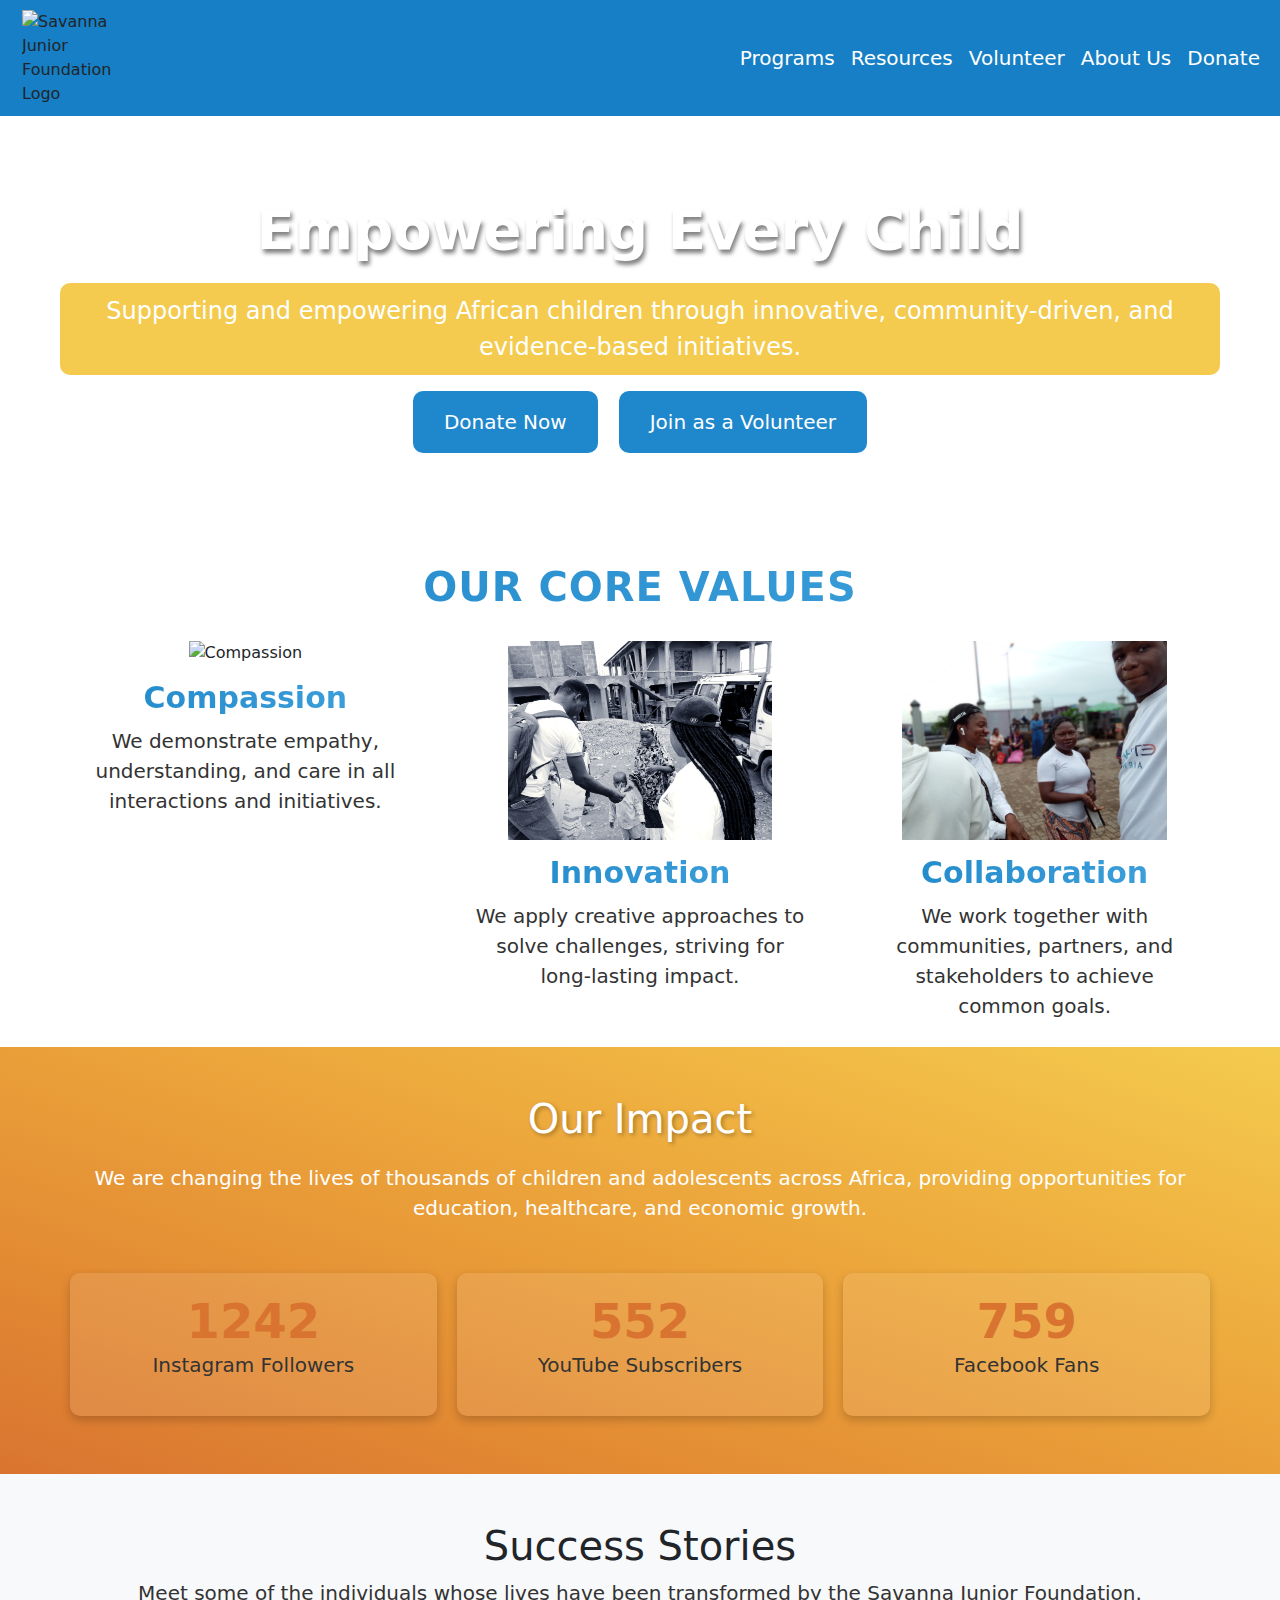
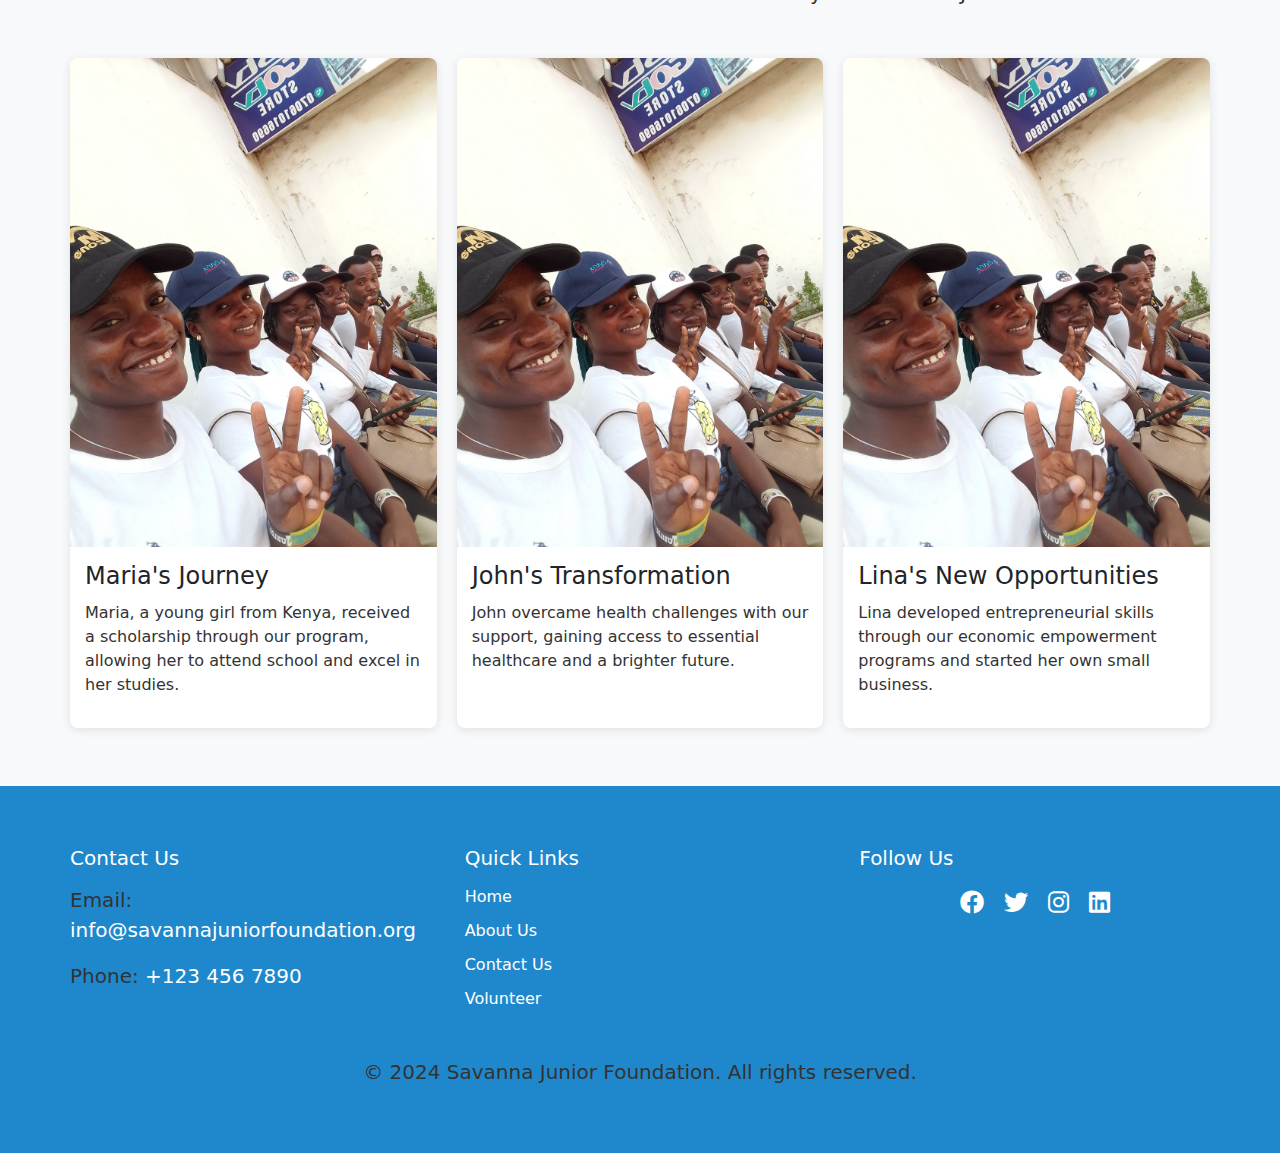
==== commit adbab155: "changed colors and images of main page" ====
--- a/index.html
+++ b/index.html
@@ -12,7 +12,7 @@
 
 <!-- NavBar -->
 <div class="container-fluid p-0">
-  <nav class="navbar navbar-expand-lg custom-navbar" style="background-color: #d98730; width: 100%;">
+  <nav class="navbar navbar-expand-lg custom-navbar" style="background-color: #167FC5 ; width: 100%;">
       <div class="container-fluid">
           <!-- Logo -->
           <img src="./images/logo.png" class="img-fluid custom-logo" alt="Savanna Junior Foundation Logo" />
@@ -67,17 +67,17 @@
     <h2 class="core-values-heading">Our Core Values</h2>
     <div class="row">
       <div class="core-value">
-        <img src="./images/compassion.png" alt="Compassion" class="core-value-img">
+        <img src="./SJFI/compassion.jpg" alt="Compassion" class="core-value-img">
         <h4>Compassion</h4>
         <p>We demonstrate empathy, understanding, and care in all interactions and initiatives.</p>
       </div>
       <div class="core-value">
-        <img src="./images/innovation.png" alt="Innovation" class="core-value-img">
+        <img src="./SJFI/innovation.jpg" alt="Innovation" class="core-value-img">
         <h4>Innovation</h4>
         <p>We apply creative approaches to solve challenges, striving for long-lasting impact.</p>
       </div>
       <div class="core-value">
-        <img src="./images/collaboration.png" alt="Collaboration" class="core-value-img">
+        <img src="./SJFI/collaboration.jpg" alt="Collaboration" class="core-value-img">
         <h4>Collaboration</h4>
         <p>We work together with communities, partners, and stakeholders to achieve common goals.</p>
       </div>
@@ -119,21 +119,21 @@
       </div>
       <div class="stories-row">
           <div class="story-card">
-              <img src="./images/sucess.s1.png" class="story-img" alt="Success Story 1">
+              <img src="./SJFI/team.jpg" class="story-img" alt="Success Story 1">
               <div class="story-body">
                   <h5 class="story-title">Maria's Journey</h5>
                   <p class="story-text">Maria, a young girl from Kenya, received a scholarship through our program, allowing her to attend school and excel in her studies.</p>
               </div>
           </div>
           <div class="story-card">
-              <img src="./images/sucess.s2.png" class="story-img" alt="Success Story 2">
+              <img src="./SJFI/team.jpg" class="story-img" alt="Success Story 2">
               <div class="story-body">
                   <h5 class="story-title">John's Transformation</h5>
                   <p class="story-text">John overcame health challenges with our support, gaining access to essential healthcare and a brighter future.</p>
               </div>
           </div>
           <div class="story-card">
-              <img src="./images/sucess.s3.png" class="story-img" alt="Success Story 3">
+              <img src="./SJFI/team.jpg" class="story-img" alt="Success Story 3">
               <div class="story-body">
                   <h5 class="story-title">Lina's New Opportunities</h5>
                   <p class="story-text">Lina developed entrepreneurial skills through our economic empowerment programs and started her own small business.</p>
--- a/styles/home.css
+++ b/styles/home.css
@@ -41,7 +41,7 @@
 
 /* Hero Section */
 .hero-section {
-  background-image: url('../images/hero-image.png');
+  background-image: url('../SJFI/childrenOutreach.jpg');
   background-size: cover;
   background-position: center;
   padding: 80px 0;
@@ -60,12 +60,13 @@
   font-size: 1.5rem;
   background-color: #f4cb4e;
   padding: 10px;
+  color: white;
   border-radius: 10px;
   display: inline-block;
 }
 
 .btn-custom {
-  background-color: #D96E30;
+  background-color: #1F88CC;
   color: white;
   border-radius: 10px;
   padding: 15px 30px;
@@ -73,7 +74,7 @@
 }
 
 .btn-custom:hover {
-  background-color: #e6b832;
+  background-color: #D97430;
 }
 
 /* Media Queries for Navbar and Hero Section Responsiveness */
@@ -164,8 +165,12 @@
   
   .core-values-heading {
     font-size: 2.5rem; /* Adjust font size */
-    color: #1F88CC; /* Heading color */
-    font-weight: bold; /* Bold heading */
+    background: linear-gradient(to right, #1f88c8, #288fce, #3195d3, #389cd9, #40a3de);
+    background-clip: text;          
+    -webkit-background-clip: text;    
+    -webkit-text-fill-color: transparent;
+    color: transparent;              
+    font-weight: bold;  
     text-transform: uppercase; /* Uppercase letters */
     letter-spacing: 1px; /* Spacing between letters */
     margin-bottom: 20px; /* Add space below the heading */
@@ -195,7 +200,13 @@
   
   /* Optional: Add styles for the h4 and p elements */
   h4 {
-    color: #D97430; /* Set heading color */
+    background: linear-gradient(to right, #1f88c8, #288fce, #3195d3, #389cd9, #40a3de);
+    background-clip: text;           /* Standard background-clip */
+    -webkit-background-clip: text;    /* WebKit-prefixed background-clip */
+    -webkit-text-fill-color: transparent;
+    color: transparent;               /* Fallback for non-WebKit browsers */
+    font-weight: bold;                
+  
     margin-bottom: 10px; /* Space between heading and paragraph */
     font-weight: bold; /* Bold text */
     font-size: 30px;
@@ -224,7 +235,7 @@
 
   /* impact section */
   .impact {
-    background: linear-gradient(135deg, #4AB7E2 0%, #F5A143 100%); /* Brighter gradient background */
+    background-image: linear-gradient(to right top, #d97430, #e28a33, #ea9f39, #f0b542, #f4cb4e);
   
     color: white; /* Text color */
     padding: 40px 0; /* Vertical padding */
@@ -367,7 +378,7 @@
 
   /* footer */
   footer {
-    background-color: #F3CA4D;
+    background-color: #1F88CC;
     color: white;
     padding: 50px 0;
   }
